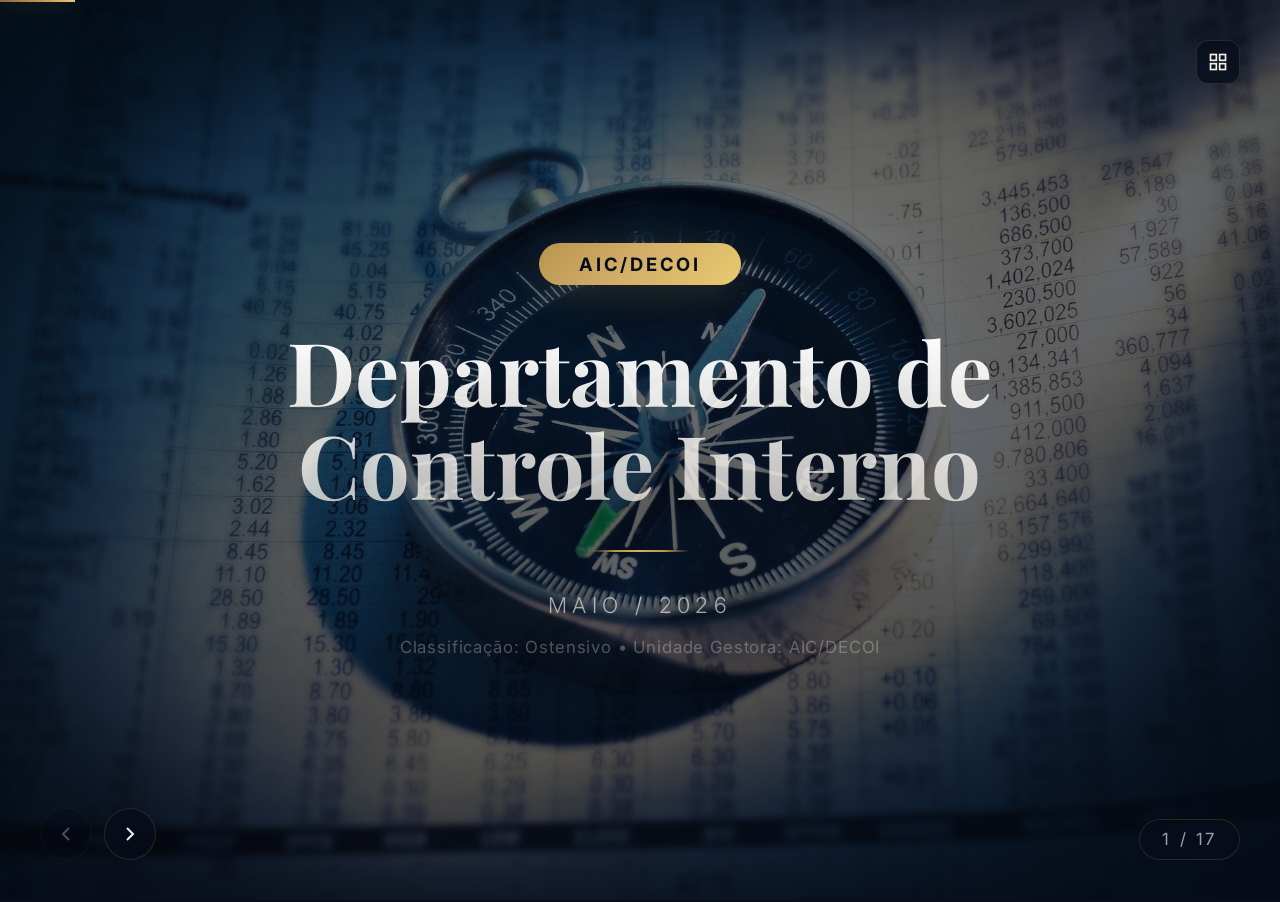
==== index.html @ 9d2b453c "fix: marca Gestao de Riscos como (matriz - em evolucao) no slide Torre de Controle Co-Authored-By: C" ====
<!DOCTYPE html>
<html lang="pt-BR">
<head>
    <meta charset="UTF-8">
    <meta name="viewport" content="width=device-width, initial-scale=1.0">
    <title>DECOI - Departamento de Controle Interno | AIC/DECOI</title>
    <link rel="preconnect" href="https://fonts.googleapis.com">
    <link rel="preconnect" href="https://fonts.gstatic.com" crossorigin>
    <link href="https://fonts.googleapis.com/css2?family=Inter:wght@300;400;500;600;700;800;900&family=Playfair+Display:wght@400;600;700&display=swap" rel="stylesheet">
    <link rel="stylesheet" href="styles.css">
</head>
<body>
    <div id="progress-bar"></div>
    <div id="slide-counter"><span id="current-slide">1</span> / <span id="total-slides">17</span></div>
    
    <nav id="nav-controls">
        <button id="btn-prev" aria-label="Slide anterior">
            <svg width="24" height="24" viewBox="0 0 24 24" fill="none" stroke="currentColor" stroke-width="2"><path d="M15 18l-6-6 6-6"/></svg>
        </button>
        <button id="btn-next" aria-label="Próximo slide">
            <svg width="24" height="24" viewBox="0 0 24 24" fill="none" stroke="currentColor" stroke-width="2"><path d="M9 18l6-6-6-6"/></svg>
        </button>
    </nav>

    <button id="btn-overview" aria-label="Visão geral">
        <svg width="20" height="20" viewBox="0 0 24 24" fill="none" stroke="currentColor" stroke-width="2">
            <rect x="3" y="3" width="7" height="7"/><rect x="14" y="3" width="7" height="7"/>
            <rect x="3" y="14" width="7" height="7"/><rect x="14" y="14" width="7" height="7"/>
        </svg>
    </button>

    <div id="overview-panel" class="hidden">
        <div class="overview-grid"></div>
    </div>

    <main id="presentation">
        <!-- Slide 1: Title -->
        <section class="slide slide--title active" data-slide="1">
            <div class="slide__bg">
                <img src="images/slide1_img0.jpg" alt="" aria-hidden="true" role="presentation" class="slide__bg-img">
                <div class="slide__overlay"></div>
            </div>
            <div class="slide__content">
                <div class="title-card">
                    <div class="title-card__badge">AIC/DECOI</div>
                    <h1 class="title-card__heading">Departamento de<br>Controle Interno</h1>
                    <div class="title-card__divider"></div>
                    <p class="title-card__date">Maio / 2026</p>
                    <p class="title-card__classification">Classificação: Ostensivo &bull; Unidade Gestora: AIC/DECOI</p>
                </div>
            </div>
        </section>

        <!-- Slide 2: Estrutura -->
        <section class="slide slide--structure" data-slide="2">
            <div class="slide__bg">
                <img src="images/slide2_img0.jpg" alt="Background" class="slide__bg-img">
                <div class="slide__overlay slide__overlay--dark"></div>
            </div>
            <div class="slide__content">
                <h2 class="slide__title">Estrutura AIC/DECOI</h2>
                <div class="org-chart">
                    <div class="org-card org-card--main">
                        <div class="org-card__icon">
                            <svg width="32" height="32" viewBox="0 0 24 24" fill="none" stroke="currentColor" stroke-width="1.5"><path d="M3 21h18M5 21V7l7-4 7 4v14M9 21v-6h6v6"/><path d="M9 9h1M14 9h1M9 13h1M14 13h1"/></svg>
                        </div>
                        <h3>AIC/DECOI</h3>
                        <p>Departamento de Controle Interno</p>
                    </div>
                    <div class="org-chart__branches">
                        <div class="org-card" data-delay="200">
                            <div class="org-card__icon">
                                <svg width="28" height="28" viewBox="0 0 24 24" fill="none" stroke="currentColor" stroke-width="1.5"><path d="M3 3v18h18"/><path d="M7 16l4-4 4 4 5-5"/><circle cx="20" cy="7" r="1.5"/></svg>
                            </div>
                            <h4>GECOI</h4>
                            <p>Controle Interno</p>
                        </div>
                        <div class="org-card" data-delay="400">
                            <div class="org-card__icon">
                                <svg width="28" height="28" viewBox="0 0 24 24" fill="none" stroke="currentColor" stroke-width="1.5"><path d="M12 3L2 8l10 5 10-5-10-5z"/><path d="M2 16l10 5 10-5"/><path d="M2 12l10 5 10-5"/></svg>
                            </div>
                            <h4>GECONF</h4>
                            <p>Conformidade</p>
                        </div>
                        <div class="org-card" data-delay="600">
                            <div class="org-card__icon">
                                <svg width="28" height="28" viewBox="0 0 24 24" fill="none" stroke="currentColor" stroke-width="1.5"><circle cx="12" cy="12" r="3"/><path d="M12 2v2M12 20v2M2 12h2M20 12h2M4.93 4.93l1.41 1.41M17.66 17.66l1.41 1.41M4.93 19.07l1.41-1.41M17.66 6.34l1.41-1.41"/></svg>
                            </div>
                            <h4>GDICE</h4>
                            <p>Dados e Inteligência</p>
                        </div>
                        <div class="org-card" data-delay="800">
                            <div class="org-card__icon">
                                <svg width="28" height="28" viewBox="0 0 24 24" fill="none" stroke="currentColor" stroke-width="1.5"><rect x="3" y="11" width="18" height="11" rx="2"/><path d="M7 11V7a5 5 0 0110 0v4"/><circle cx="12" cy="16" r="1"/></svg>
                            </div>
                            <h4>UCON</h4>
                            <p>Controle</p>
                        </div>
                        <div class="org-card" data-delay="1000">
                            <div class="org-card__icon">
                                <svg width="28" height="28" viewBox="0 0 24 24" fill="none" stroke="currentColor" stroke-width="1.5"><path d="M4 4h16v16H4z"/><path d="M4 9h16M4 14h16M9 4v16M14 4v16"/></svg>
                            </div>
                            <h4>GEMOD</h4>
                            <p>Risco de Modelos</p>
                        </div>
                    </div>
                    <div class="org-stats">
                        <div class="stat-item"><span class="stat-number">13</span><span class="stat-label">Colaboradores</span></div>
                        <div class="stat-item"><span class="stat-number">3</span><span class="stat-label">Estagiários</span></div>
                        <div class="stat-item"><span class="stat-number">2</span><span class="stat-label">Jovens Aprendizes</span></div>
                    </div>
                </div>
            </div>
        </section>

        <!-- Slide 3: Políticas -->
        <section class="slide slide--policies" data-slide="3">
            <div class="slide__bg">
                <img src="images/slide3_img0.jpg" alt="Background" class="slide__bg-img">
                <div class="slide__overlay slide__overlay--gradient"></div>
            </div>
            <div class="slide__content">
                <h2 class="slide__title">Políticas e Procedimentos</h2>
                <div class="policies-grid">
                    <div class="policy-card" data-delay="100">
                        <div class="policy-card__acronym">PCON</div>
                        <p>Política de Controle Interno e Conformidade</p>
                        <span class="policy-card__period">2024–2028</span>
                    </div>
                    <div class="policy-card" data-delay="200">
                        <div class="policy-card__acronym">PCCI</div>
                        <p>Política de Controle de Conflitos de Interesses Institucionais</p>
                        <span class="policy-card__period">2025–2029</span>
                    </div>
                    <div class="policy-card" data-delay="300">
                        <div class="policy-card__acronym">PCBI</div>
                        <p>Política de Barreira de Informações</p>
                        <span class="policy-card__period">2024–2028</span>
                    </div>
                    <div class="policy-card" data-delay="400">
                        <div class="policy-card__acronym">PCGRiM</div>
                        <p>Política de Risco de Modelo</p>
                        <span class="policy-card__period">2024–2025</span>
                    </div>
                    <div class="policy-card policy-card--double" data-delay="500">
                        <div class="policy-card__acronym">IS DIR9</div>
                        <p>Procedimentos para Checklist de Conformidade</p>
                        <span class="policy-card__period">2026–2030</span>
                    </div>
                    <div class="policy-card policy-card--double" data-delay="600">
                        <div class="policy-card__acronym">Manual</div>
                        <p>Manual de Procedimento para Avaliação de Riscos de Modelos</p>
                        <span class="policy-card__period">2024–2028</span>
                    </div>
                </div>
            </div>
        </section>

        <!-- Slide 4: GECOI -->
        <section class="slide slide--gecoi" data-slide="4">
            <div class="slide__bg">
                <img src="images/slide4_img0.jpg" alt="Background" class="slide__bg-img">
                <div class="slide__overlay slide__overlay--dark"></div>
            </div>
            <div class="slide__content slide__content--two-col">
                <div class="slide__left">
                    <h2 class="slide__title">Gerência de Controle Interno</h2>
                    <div class="slide__subtitle-badge">GECOI</div>
                </div>
                <div class="slide__right">
                    <div class="info-block" data-delay="200">
                        <p>A GECOI exerce papel central no fortalecimento do <strong>Ambiente de Controle Interno</strong>, por meio de monitoramento e avaliação contínuos.</p>
                    </div>
                    <div class="info-block" data-delay="400">
                        <p>Atuando em <strong>nível institucional</strong>, consolida <strong>indicadores</strong> e evidências para avaliar, de forma integrada, a <strong>efetividade</strong> dos controles internos da organização.</p>
                    </div>
                    <div class="info-block" data-delay="600">
                        <p>A atuação é complementar às atividades de Gestão do Risco Operacional (AIC/DEROP), que mapeia os controles internos nos processos.</p>
                    </div>
                    <div class="info-block" data-delay="800">
                        <p><strong>AIC/DECOI</strong> — Monitoramento de controles transversais e corporativos</p>
                    </div>
                    <div class="info-block" data-delay="1000">
                        <p><strong>AIC/DEROP</strong> — Testes de controles associados à mitigação de riscos relevantes</p>
                    </div>
                </div>
            </div>
        </section>

        <!-- Slide 5: GECOI Frentes -->
        <section class="slide slide--fronts slide--gecoi-fronts" data-slide="5">
            <div class="slide__bg slide__bg--light">
                <div class="slide__overlay slide__overlay--subtle"></div>
            </div>
            <div class="slide__content slide5-layout">
                <h2 class="slide__title slide__title--dark">Frentes Estratégicas — GECOI</h2>
                <div class="slide5-body">
                    <div class="fronts-layout">
                    <div class="front-column">
                        <h3 class="front-column__title">Frentes</h3>
                        <div class="front-item" data-delay="100">
                            <span class="front-item__bullet"></span>
                            <span>Maturidade do SCI</span>
                        </div>
                        <div class="front-item" data-delay="200">
                            <span class="front-item__bullet"></span>
                            <span>Avaliação da Efetividade da PLDFT</span>
                        </div>
                        <div class="front-item" data-delay="300">
                            <span class="front-item__bullet"></span>
                            <span>Monitoramento do SCI (Torre de Controle)</span>
                        </div>
                        <div class="front-item" data-delay="400">
                            <span class="front-item__bullet"></span>
                            <span>Qualidade das Informações / CADOCs (Res Conj BCB 18)</span>
                        </div>
                    </div>
                    <div class="front-column">
                        <h3 class="front-column__title">Plano de Trabalho</h3>
                        <div class="front-detail" data-delay="200">Acompanhamento da evolução da Maturidade do SCI</div>
                        <div class="front-detail" data-delay="300">Relatório de Avaliação e Acompanhamento da efetividade da PLDFT (RAAE)</div>
                        <div class="front-detail" data-delay="400">Implementação da atividade de avaliação contínua da Qualidade da Informação prestada ao BCB</div>
                        <div class="front-detail" data-delay="500">Estruturando o Monitoramento dos CADOCs (Tempestividade e Qualidade)</div>
                        <div class="front-group" data-delay="600">
                            <h4 class="front-group__title">Implementação da Torre de Controle</h4>
                            <div class="front-detail">Design de fluxos de automação de dados com apoio dos Cientistas de dados</div>
                            <div class="front-detail">Fase piloto de monitoramento baseado em dados para identificação de situações atípicas</div>
                            <div class="front-detail">Evolução para criação sistematizada de indicadores de efetividade da PLDFT</div>
                        </div>
                    </div>
                    </div>
                    <aside class="slide5-torre-card" data-delay="100" aria-label="Torre de Controle">
                        <img src="images/slide5-gecoi-screenshot.png" alt="Torre de Controle — Monitoramento do SCI" class="slide5-torre-img">
                        <p class="slide5-torre-caption">Torre de Controle</p>
                    </aside>
                </div>
            </div>
        </section>

        <!-- Slide 6: Torre de Controle Destaque -->
        <section class="slide slide--norma-ai slide--torre" data-slide="6">
            <div class="slide__bg">
                <div class="norma-ai__bg"></div>
                <div class="norma-ai__grid"></div>
                <div class="norma-ai__glow norma-ai__glow--left"></div>
                <div class="norma-ai__glow norma-ai__glow--right"></div>
            </div>
            <div class="norma-ai__hud norma-ai__hud--tl"></div>
            <div class="norma-ai__hud norma-ai__hud--tr"></div>
            <div class="norma-ai__hud norma-ai__hud--bl"></div>
            <div class="norma-ai__hud norma-ai__hud--br"></div>
            <div class="norma-ai__scanline"></div>

            <div class="slide__content slide__content--norma-ai">
                <div class="norma-ai__layout">
                <div class="norma-ai__copy">
                    <div class="norma-ai__badge">Projeto em Destaque</div>
                    <h2 class="norma-ai__title norma-ai__title--plain">Torre de<br><span class="norma-ai__title-sub">Controle</span></h2>
                    <p class="norma-ai__tagline">Monitoramento de indicadores da efetividade de controles internos:</p>
                    <div class="norma-ai__features">
                        <div class="norma-ai__feature">
                            <span class="norma-ai__feature-icon">◆</span>
                            <span>Financeiros</span>
                        </div>
                        <div class="norma-ai__feature">
                            <span class="norma-ai__feature-icon">◆</span>
                            <span>Contábeis</span>
                        </div>
                        <div class="norma-ai__feature">
                            <span class="norma-ai__feature-icon">◆</span>
                            <span>Gestão de Riscos (matriz - em evolução)</span>
                        </div>
                    </div>
                    <div class="norma-ai__status">
                        <span class="norma-ai__status-dot"></span>
                        1ª divulgação no Informe do 3º Trimestre
                    </div>
                </div>

                <div class="norma-ai__video-wrap">
                    <video class="norma-ai__video" src="images/torre%20de%20controle.mp4" playsinline preload="auto" aria-label="Animação Torre de Controle"></video>
                    <div class="norma-ai__video-overlay"></div>
                    <div class="norma-ai__video-frame"></div>
                    <button type="button" class="norma-ai__sound-btn hidden" aria-label="Ativar som">
                        <svg width="20" height="20" viewBox="0 0 24 24" fill="none" stroke="currentColor" stroke-width="2"><polygon points="11 5 6 9 2 9 2 15 6 15 11 19 11 5"/><path d="M15.54 8.46a5 5 0 010 7.07M19.07 4.93a9 9 0 010 12.73"/></svg>
                        Ativar som
                    </button>
                </div>
                </div>
            </div>
        </section>

        <!-- Slide 7: GECONF -->
        <section class="slide slide--geconf" data-slide="7">
            <div class="slide__bg">
                <img src="images/slide6_img0.jpg" alt="Background" class="slide__bg-img">
                <div class="slide__overlay slide__overlay--dark"></div>
            </div>
            <div class="slide__content slide__content--two-col">
                <div class="slide__left">
                    <h2 class="slide__title">Gerência de Conformidade</h2>
                    <div class="slide__subtitle-badge">GECONF</div>
                </div>
                <div class="slide__right">
                    <div class="info-block" data-delay="200">
                        <p>A GECONF atua na promoção do <strong>ambiente regulatório externo</strong>, na <strong>conformidade das operações</strong> submetidas a colegiados e no <strong>monitoramento contínuo</strong> de conformidade das operações celebradas.</p>
                    </div>
                    <div class="info-block" data-delay="400">
                        <p>No âmbito do monitoramento regulatório, realiza a avaliação contínua da conformidade, muitas vezes com o uso de testes e validações automatizadas.</p>
                    </div>
                    <div class="info-block" data-delay="600">
                        <p>No que tange às verificações de conformidade, tanto na fase prévia quanto posterior às deliberações dos colegiados, a atuação abrange análise de enquadramento regulatório.</p>
                    </div>
                </div>
            </div>
        </section>

        <!-- Slide 8: GECONF Frentes -->
        <section class="slide slide--fronts" data-slide="8">
            <div class="slide__bg slide__bg--light">
                <div class="slide__overlay slide__overlay--subtle"></div>
            </div>
            <div class="slide__content">
                <h2 class="slide__title slide__title--dark">Frentes Estratégicas — GECONF</h2>
                <div class="fronts-layout">
                    <div class="front-column">
                        <h3 class="front-column__title">Frentes</h3>
                        <div class="front-item" data-delay="100">
                            <span class="front-item__bullet"></span>
                            <span>Transformação Digital do Checklist de Conformidade</span>
                        </div>
                        <div class="front-item" data-delay="200">
                            <span class="front-item__bullet"></span>
                            <span>Evolução do Monitoramento Contínuo de Conformidade</span>
                        </div>
                        <div class="front-item" data-delay="300">
                            <span class="front-item__bullet"></span>
                            <span>Otimização da análise de normas externas</span>
                        </div>
                        <div class="front-item" data-delay="400">
                            <span class="front-item__bullet"></span>
                            <span>Inteligência regulatória</span>
                        </div>
                    </div>
                    <div class="front-column">
                        <h3 class="front-column__title">Plano de Trabalho</h3>
                        <div class="front-detail" data-delay="200">Estruturação da automação do checklist de conformidade com uso de IA e regras de negócio</div>
                        <div class="front-detail" data-delay="300">Validação automatizada de informações em documentos e sistemas corporativos</div>
                        <div class="front-detail" data-delay="400">Metodologia de Classificação de Gap Regulatório</div>
                        <div class="front-detail" data-delay="500">Redução de esforço operacional com foco em análises mais estratégicas e qualitativas</div>
                        <div class="front-detail" data-delay="700">Revisão estrutural do processo de MCC com foco em maior amplitude e governança</div>
                    </div>
                </div>
            </div>
        </section>

        <!-- Slide 9: GDICE -->
        <section class="slide slide--gdice" data-slide="9">
            <div class="slide__bg">
                <img src="images/slide9_img0.jpg" alt="Background" class="slide__bg-img">
                <div class="slide__overlay slide__overlay--dark"></div>
            </div>
            <div class="slide__content slide__content--two-col">
                <div class="slide__left">
                    <h2 class="slide__title">Gerência de Gestão de Dados e Inteligência</h2>
                    <div class="slide__subtitle-badge">GDICE</div>
                </div>
                <div class="slide__right">
                    <div class="info-block" data-delay="200">
                        <p>A GDICE atua transversalmente no Depto, nas iniciativas de <strong>transformação digital, gestão de dados, inteligência artificial e automação</strong> de processos.</p>
                    </div>
                    <div class="info-block" data-delay="400">
                        <p>A atividade da gerência abrange tanto o desenvolvimento e manutenção de soluções necessárias para a execução de processos internos quanto o suporte técnico às demais gerências.</p>
                    </div>
                    <div class="info-block" data-delay="600">
                        <p>Responsável pela transformação digital dos trabalhos de controle interno, buscando ampliar cobertura de atuação com métodos automatizados e com uso intensivo de IA.</p>
                    </div>
                </div>
            </div>
        </section>

        <!-- Slide 10: GDICE Iniciativas -->
        <section class="slide slide--initiatives" data-slide="10">
            <div class="slide__bg slide__bg--light">
                <div class="slide__overlay slide__overlay--subtle"></div>
            </div>
            <div class="slide__content">
                <h2 class="slide__title slide__title--dark">Novas Iniciativas — GDICE</h2>
                <div class="initiatives-grid">
                    <div class="initiative-card" data-delay="100">
                        <div class="initiative-card__icon">
                            <svg width="32" height="32" viewBox="0 0 24 24" fill="none" stroke="currentColor" stroke-width="1.5"><path d="M9 3H5a2 2 0 00-2 2v4m6-6h10a2 2 0 012 2v4M9 3v18m0 0h10a2 2 0 002-2V9M9 21H5a2 2 0 01-2-2V9m0 0h18"/><path d="M13 7h4M13 11h4"/></svg>
                        </div>
                        <p>Automatização do Checklist de Conformidade</p>
                    </div>
                    <div class="initiative-card" data-delay="200">
                        <div class="initiative-card__icon">
                            <svg width="32" height="32" viewBox="0 0 24 24" fill="none" stroke="currentColor" stroke-width="1.5"><path d="M2 20h20M5 20V8l3-3M10 20V5l3-3M15 20V8l3-3M19 20v-8"/><circle cx="6.5" cy="5" r="0.5" fill="currentColor"/><circle cx="11.5" cy="2" r="0.5" fill="currentColor"/><circle cx="16.5" cy="5" r="0.5" fill="currentColor"/></svg>
                        </div>
                        <p>Modernização da Infraestrutura do Monitoramento Contínuo</p>
                    </div>
                    <div class="initiative-card" data-delay="300">
                        <div class="initiative-card__icon">
                            <svg width="32" height="32" viewBox="0 0 24 24" fill="none" stroke="currentColor" stroke-width="1.5"><path d="M12 2v4M12 18v4M4.93 4.93l2.83 2.83M16.24 16.24l2.83 2.83M2 12h4M18 12h4M4.93 19.07l2.83-2.83M16.24 7.76l2.83-2.83"/><circle cx="12" cy="12" r="4"/></svg>
                        </div>
                        <p>Rotinas de Dados da Torre de Controle</p>
                    </div>
                    <div class="initiative-card" data-delay="400">
                        <div class="initiative-card__icon">
                            <svg width="32" height="32" viewBox="0 0 24 24" fill="none" stroke="currentColor" stroke-width="1.5"><path d="M12 2a7 7 0 017 7c0 2.5-1.5 4.5-3 6l-1 4H9l-1-4c-1.5-1.5-3-3.5-3-6a7 7 0 017-7z"/><path d="M9 19h6M10 22h4"/></svg>
                        </div>
                        <p>Treinamento de Modelos Estatísticos para Detecção de Situações Atípicas</p>
                    </div>
                    <div class="initiative-card" data-delay="500">
                        <div class="initiative-card__icon">
                            <svg width="32" height="32" viewBox="0 0 24 24" fill="none" stroke="currentColor" stroke-width="1.5"><circle cx="11" cy="11" r="8"/><path d="M21 21l-4.35-4.35"/><path d="M11 8v6M8 11h6"/></svg>
                        </div>
                        <p>Verificação Independente de Preços</p>
                    </div>
                    <div class="initiative-card" data-delay="600">
                        <div class="initiative-card__icon">
                            <svg width="32" height="32" viewBox="0 0 24 24" fill="none" stroke="currentColor" stroke-width="1.5"><path d="M18 8A6 6 0 006 8c0 7-3 9-3 9h18s-3-2-3-9"/><path d="M13.73 21a2 2 0 01-3.46 0"/><path d="M12 2v1"/></svg>
                        </div>
                        <p>Envio de alertas do HubAIC para as demais áreas</p>
                    </div>
                    <div class="initiative-card" data-delay="700">
                        <div class="initiative-card__icon">
                            <svg width="32" height="32" viewBox="0 0 24 24" fill="none" stroke="currentColor" stroke-width="1.5"><path d="M9 5H7a2 2 0 00-2 2v12a2 2 0 002 2h10a2 2 0 002-2V7a2 2 0 00-2-2h-2"/><rect x="9" y="3" width="6" height="4" rx="1"/><path d="M9 12h6M9 16h4"/></svg>
                        </div>
                        <p>Inventário de Modelos</p>
                    </div>
                    <div class="initiative-card" data-delay="800">
                        <div class="initiative-card__icon">
                            <svg width="32" height="32" viewBox="0 0 24 24" fill="none" stroke="currentColor" stroke-width="1.5"><path d="M13 2L3 14h9l-1 8 10-12h-9l1-8z"/></svg>
                        </div>
                        <p>Identificação Contínua de Novas Oportunidades de Automação</p>
                    </div>
                </div>
            </div>
        </section>

        <!-- Slide 11: UCON -->
        <section class="slide slide--ucon" data-slide="11">
            <div class="slide__bg">
                <img src="images/slide11_img0.jpg" alt="Background" class="slide__bg-img">
                <div class="slide__overlay slide__overlay--dark"></div>
            </div>
            <div class="slide__content slide__content--two-col">
                <div class="slide__left">
                    <h2 class="slide__title">Unidade de Controle</h2>
                    <div class="slide__subtitle-badge">UCON</div>
                </div>
                <div class="slide__right">
                    <div class="info-block" data-delay="200">
                        <p>A UCON é responsável pela gestão das <strong>barreiras de informação (chinese wall)</strong> e análise dos <strong>conflitos de interesses</strong> institucionais.</p>
                    </div>
                    <div class="info-block" data-delay="400">
                        <p>No âmbito da gestão das barreiras, a UCON gerencia a Lista de Negociação Restrita, bloqueando valores mobiliários para assegurar o cumprimento da Lei e das políticas internas.</p>
                    </div>
                    <div class="info-block" data-delay="600">
                        <p>Monitoramento das matérias em colegiados internos (CCOp, CDEP, COINV e Diretoria Executiva), garantindo a segregação de funções e a proteção aos tomadores de decisão.</p>
                    </div>
                    <div class="info-block" data-delay="800">
                        <p>A análise dos potenciais e efetivos conflitos de interesses institucionais ocorre de forma pontual nas diversas fases das operações.</p>
                    </div>
                </div>
            </div>
        </section>

        <!-- Slide 12: UCON Frentes -->
        <section class="slide slide--fronts" data-slide="12">
            <div class="slide__bg slide__bg--light">
                <div class="slide__overlay slide__overlay--subtle"></div>
            </div>
            <div class="slide__content">
                <h2 class="slide__title slide__title--dark">Frentes Estratégicas — UCON</h2>
                <div class="fronts-layout">
                    <div class="front-column">
                        <h3 class="front-column__title">Frentes</h3>
                        <div class="front-item" data-delay="100">
                            <span class="front-item__bullet"></span>
                            <span>Gerenciamento das Barreiras de Informação</span>
                        </div>
                        <div class="front-item" data-delay="200">
                            <span class="front-item__bullet"></span>
                            <span>Avaliação de conflitos de interesses institucionais</span>
                        </div>
                        <div class="front-item" data-delay="300">
                            <span class="front-item__bullet"></span>
                            <span>Monitoramento de pautas dos colegiados internos</span>
                        </div>
                        <div class="front-item" data-delay="400">
                            <span class="front-item__bullet"></span>
                            <span>Monitoramento da circulação de informações</span>
                        </div>
                    </div>
                    <div class="front-column">
                        <h3 class="front-column__title">Plano de Trabalho</h3>
                        <div class="front-detail" data-delay="200">Criação de metodologia para avaliação da materialidade das informações (MNPI)</div>
                        <div class="front-detail" data-delay="300">Regulamentação da Lista de Observação</div>
                        <div class="front-detail" data-delay="400">Aprimorar o uso de ferramentas para monitoramento da circulação de informações</div>
                        <div class="front-detail" data-delay="500">Subsidiar a Área de Mercado de Capitais na criação de orientações internas sobre barreiras</div>
                        <div class="front-detail" data-delay="600">Orientações internas para monitoramento de pautas de colegiados</div>
                    </div>
                </div>
            </div>
        </section>

        <!-- Slide 13: GEMOD -->
        <section class="slide slide--gemod" data-slide="13">
            <div class="slide__bg">
                <img src="images/slide13_img0.jpg" alt="Background" class="slide__bg-img">
                <div class="slide__overlay slide__overlay--dark"></div>
            </div>
            <div class="slide__content slide__content--two-col">
                <div class="slide__left">
                    <h2 class="slide__title">Gestão de Risco de Modelo</h2>
                    <div class="slide__subtitle-badge">GEMOD</div>
                </div>
                <div class="slide__right">
                    <div class="info-block" data-delay="200">
                        <p>A GEMOD é responsável pela <strong>gestão de risco de modelo e validação independente</strong> no âmbito do Sistema BNDES.</p>
                    </div>
                    <div class="info-block" data-delay="400">
                        <p><strong>Apoio:</strong> Suporte aos gestores de modelo ao longo de todo o ciclo de vida, desde o desenvolvimento até a descontinuação.</p>
                    </div>
                    <div class="info-block" data-delay="600">
                        <p><strong>Monitoramento:</strong> Conformidade geral dos modelos, incluindo documentação, planos de ação e atualização.</p>
                    </div>
                    <div class="info-block" data-delay="800">
                        <p><strong>Opiniões independentes:</strong> Destaque para o processo ICAAP e apreçamento de ativos financeiros a valor justo.</p>
                    </div>
                </div>
            </div>
        </section>

        <!-- Slide 14: GEMOD Formas de Atuação -->
        <section class="slide slide--fronts-alt" data-slide="14">
            <div class="slide__bg">
                <div class="slide__bg--gradient-mesh slide__bg--gradient-mesh-alt"></div>
            </div>
            <div class="slide__content">
                <h2 class="slide__title">Formas de Atuação — GEMOD</h2>
                <div class="action-grid">
                    <div class="action-card action-card--highlight" data-delay="100">
                        <h3>ICAAP 2026–2028</h3>
                        <p>Processo interno de avaliação de adequação de capital</p>
                    </div>
                    <div class="action-card" data-delay="200">
                        <h3>Norma.AI</h3>
                        <p>1º Assistente de Chat com IA para consulta a normas internas</p>
                    </div>
                    <div class="action-card" data-delay="300">
                        <h3>Validação Independente</h3>
                        <p>Revisão dos procedimentos para validação independente de modelos</p>
                    </div>
                    <div class="action-card" data-delay="400">
                        <h3>Ciclo de Identificação</h3>
                        <p>Ciclo de Identificação de Risco de Modelo</p>
                    </div>
                    <div class="action-card" data-delay="500">
                        <h3>Verificação de Apreçamento</h3>
                        <p>Verificação Independente de Apreçamento de ativos</p>
                    </div>
                    <div class="action-card" data-delay="600">
                        <h3>Política Corporativa</h3>
                        <p>Revisão da Política Corporativa de Gestão de Risco de Modelos</p>
                    </div>
                </div>
            </div>
        </section>

        <!-- Slide 15: Norma.AI Destaque -->
        <section class="slide slide--norma-ai" data-slide="15">
            <div class="slide__bg">
                <div class="norma-ai__bg"></div>
                <div class="norma-ai__grid"></div>
                <div class="norma-ai__glow norma-ai__glow--left"></div>
                <div class="norma-ai__glow norma-ai__glow--right"></div>
            </div>
            <div class="norma-ai__hud norma-ai__hud--tl"></div>
            <div class="norma-ai__hud norma-ai__hud--tr"></div>
            <div class="norma-ai__hud norma-ai__hud--bl"></div>
            <div class="norma-ai__hud norma-ai__hud--br"></div>
            <div class="norma-ai__scanline"></div>

            <div class="slide__content slide__content--norma-ai">
                <div class="norma-ai__layout">
                <div class="norma-ai__copy">
                    <div class="norma-ai__badge">Projeto em Destaque</div>
                    <h2 class="norma-ai__title">Norma<span class="norma-ai__dot">.</span>AI</h2>
                    <p class="norma-ai__tagline">1º Assistente de Chat com IA para consulta a normas internas</p>
                    <div class="norma-ai__features">
                        <div class="norma-ai__feature">
                            <span class="norma-ai__feature-icon">◆</span>
                            <span>Consulta inteligente a normas e procedimentos corporativos</span>
                        </div>
                        <div class="norma-ai__feature">
                            <span class="norma-ai__feature-icon">◆</span>
                            <span>Respostas contextualizadas com modelos de linguagem avançados</span>
                        </div>
                        <div class="norma-ai__feature">
                            <span class="norma-ai__feature-icon">◆</span>
                            <span>Iniciativa GEMOD · Transformação digital do controle interno</span>
                        </div>
                    </div>
                    <div class="norma-ai__status">
                        <span class="norma-ai__status-dot"></span>
                        Sistema ativo · IA generativa
                    </div>
                </div>

                <div class="norma-ai__video-wrap">
                    <video class="norma-ai__video" src="norma_ai.mp4" playsinline preload="auto" aria-label="Animação Norma.AI"></video>
                    <div class="norma-ai__video-overlay"></div>
                    <div class="norma-ai__video-frame"></div>
                    <button type="button" class="norma-ai__sound-btn hidden" aria-label="Ativar som">
                        <svg width="20" height="20" viewBox="0 0 24 24" fill="none" stroke="currentColor" stroke-width="2"><polygon points="11 5 6 9 2 9 2 15 6 15 11 19 11 5"/><path d="M15.54 8.46a5 5 0 010 7.07M19.07 4.93a9 9 0 010 12.73"/></svg>
                        Ativar som
                    </button>
                </div>
                </div>
            </div>
        </section>

        <!-- Slide 16: CNPJ Alfanumérico Destaque -->
        <section class="slide slide--norma-ai slide--cnpj" data-slide="16">
            <div class="slide__bg">
                <div class="norma-ai__bg"></div>
                <div class="norma-ai__grid"></div>
                <div class="norma-ai__glow norma-ai__glow--left"></div>
                <div class="norma-ai__glow norma-ai__glow--right"></div>
            </div>
            <div class="norma-ai__hud norma-ai__hud--tl"></div>
            <div class="norma-ai__hud norma-ai__hud--tr"></div>
            <div class="norma-ai__hud norma-ai__hud--bl"></div>
            <div class="norma-ai__hud norma-ai__hud--br"></div>
            <div class="norma-ai__scanline"></div>

            <div class="slide__content slide__content--norma-ai">
                <div class="norma-ai__layout">
                <div class="norma-ai__copy">
                    <div class="norma-ai__badge">Projeto em Destaque</div>
                    <h2 class="norma-ai__title norma-ai__title--plain">CNPJ<br><span class="norma-ai__title-sub">Alfanumérico</span></h2>
                    <p class="norma-ai__tagline">Coordenação da implementação nas alterações sistêmicas necessárias para a migração ao novo formato de CNPJ</p>
                    <div class="norma-ai__features">
                        <div class="norma-ai__feature">
                            <span class="norma-ai__feature-icon">◆</span>
                            <span>117 sistemas afetados (55%) associados a 11 projetos individuais coordenados</span>
                        </div>
                        <div class="norma-ai__feature">
                            <span class="norma-ai__feature-icon">◆</span>
                            <span>Cronograma meticulosamente acompanhado</span>
                        </div>
                        <div class="norma-ai__feature">
                            <span class="norma-ai__feature-icon">◆</span>
                            <span>Implementação prevista no timing regulatório exigido, sem surpresas</span>
                        </div>
                        <div class="norma-ai__feature">
                            <span class="norma-ai__feature-icon">◆</span>
                            <span>Atuação conjunta DECOI + Departamentos da ATI</span>
                        </div>
                    </div>
                    <div class="norma-ai__status">
                        <span class="norma-ai__status-dot"></span>
                        Migração regulatória · DECOI + ATI
                    </div>
                </div>

                <div class="norma-ai__video-wrap">
                    <video class="norma-ai__video" src="alfanumerico.mp4" playsinline muted preload="auto" aria-label="Animação CNPJ Alfanumérico"></video>
                    <div class="norma-ai__video-overlay"></div>
                    <div class="norma-ai__video-frame"></div>
                </div>
                </div>
            </div>
        </section>

        <!-- Slide 17: Encerramento -->
        <section class="slide slide--closing" data-slide="17">
            <div class="slide__bg">
                <img src="images/slide1_img0.jpg" alt="Background" class="slide__bg-img">
                <div class="slide__overlay slide__overlay--dark"></div>
            </div>
            <div class="slide__content">
                <div class="closing-card">
                    <h2 class="closing-card__heading">Obrigado</h2>
                    <div class="closing-card__divider"></div>
                    <p class="closing-card__dept">Departamento de Controle Interno</p>
                    <p class="closing-card__unit">AIC/DECOI</p>
                    <p class="closing-card__date">Maio / 2026</p>
                </div>
            </div>
        </section>
    </main>

    <script src="presentation.js"></script>
</body>
</html>
---- styles.css ----
:root {
    --color-primary: #070d1a;
    --color-secondary: #0f1d38;
    --color-tertiary: #162647;
    --color-accent: #b8944f;
    --color-accent-light: #d4b06a;
    --color-accent-bright: #e8c96e;
    --color-accent-dark: #8a6d3b;
    --color-text: #f4f0e8;
    --color-text-muted: rgba(244, 240, 232, 0.65);
    --color-text-dark: #0f1d38;
    --color-surface: rgba(255, 255, 255, 0.03);
    --color-surface-light: #faf9f6;
    --color-glass: rgba(15, 29, 56, 0.55);
    --color-glass-strong: rgba(7, 13, 26, 0.75);
    --color-glass-border: rgba(184, 148, 79, 0.2);
    --color-glass-border-hover: rgba(212, 176, 106, 0.5);
    --font-primary: 'Inter', -apple-system, BlinkMacSystemFont, sans-serif;
    --font-display: 'Playfair Display', Georgia, serif;
    --transition-smooth: cubic-bezier(0.4, 0, 0.2, 1);
    --transition-bounce: cubic-bezier(0.34, 1.56, 0.64, 1);
    --transition-premium: cubic-bezier(0.22, 1, 0.36, 1);
    --shadow-luxury: 0 20px 60px rgba(0, 0, 0, 0.4), 0 0 40px rgba(184, 148, 79, 0.05);
    --shadow-card: 0 8px 32px rgba(0, 0, 0, 0.3), 0 0 0 1px rgba(184, 148, 79, 0.08);
    --shadow-gold: 0 8px 40px rgba(184, 148, 79, 0.2), 0 0 80px rgba(184, 148, 79, 0.05);
}

*, *::before, *::after {
    margin: 0;
    padding: 0;
    box-sizing: border-box;
}

html, body {
    width: 100%;
    height: 100%;
    overflow: hidden;
    font-family: var(--font-primary);
    background: var(--color-primary);
    color: var(--color-text);
    -webkit-font-smoothing: antialiased;
    -moz-osx-font-smoothing: grayscale;
}

/* Progress Bar */
#progress-bar {
    position: fixed;
    top: 0;
    left: 0;
    height: 2px;
    background: linear-gradient(90deg, var(--color-accent-dark), var(--color-accent), var(--color-accent-bright));
    z-index: 1000;
    transition: width 0.8s var(--transition-premium);
    box-shadow: 0 0 20px rgba(184, 148, 79, 0.6), 0 0 40px rgba(184, 148, 79, 0.2);
}

/* Slide Counter */
#slide-counter {
    position: fixed;
    bottom: 2.5rem;
    right: 2.5rem;
    font-size: 1.05rem;
    font-weight: 400;
    color: var(--color-text-muted);
    z-index: 100;
    letter-spacing: 0.15em;
    text-transform: uppercase;
    backdrop-filter: blur(16px);
    background: var(--color-glass-strong);
    padding: 0.6rem 1.4rem;
    border-radius: 2rem;
    border: 1px solid var(--color-glass-border);
}

/* Navigation Controls */
#nav-controls {
    position: fixed;
    bottom: 2.5rem;
    left: 2.5rem;
    display: flex;
    gap: 0.75rem;
    z-index: 100;
}

#nav-controls button {
    width: 52px;
    height: 52px;
    border-radius: 50%;
    border: 1px solid var(--color-glass-border);
    background: var(--color-glass-strong);
    backdrop-filter: blur(16px);
    color: var(--color-text);
    cursor: pointer;
    display: flex;
    align-items: center;
    justify-content: center;
    transition: all 0.4s var(--transition-premium);
}

#nav-controls button:hover {
    background: linear-gradient(135deg, var(--color-accent), var(--color-accent-light));
    border-color: var(--color-accent);
    color: var(--color-primary);
    transform: scale(1.08);
    box-shadow: var(--shadow-gold);
}

#nav-controls button:active {
    transform: scale(0.95);
}

/* Overview Button */
#btn-overview {
    position: fixed;
    top: 2.5rem;
    right: 2.5rem;
    width: 44px;
    height: 44px;
    border-radius: 12px;
    border: 1px solid var(--color-glass-border);
    background: var(--color-glass-strong);
    backdrop-filter: blur(16px);
    color: var(--color-text);
    cursor: pointer;
    display: flex;
    align-items: center;
    justify-content: center;
    z-index: 200;
    transition: all 0.4s var(--transition-premium);
}

#btn-overview:hover {
    background: linear-gradient(135deg, var(--color-accent), var(--color-accent-light));
    border-color: var(--color-accent);
    color: var(--color-primary);
    box-shadow: var(--shadow-gold);
}

/* Overview Panel */
#overview-panel {
    position: fixed;
    inset: 0;
    background: rgba(7, 13, 26, 0.96);
    backdrop-filter: blur(30px);
    z-index: 150;
    display: flex;
    align-items: center;
    justify-content: center;
    padding: 4rem;
    transition: opacity 0.5s var(--transition-premium), visibility 0.5s;
    opacity: 1;
}

#overview-panel.hidden {
    opacity: 0;
    visibility: hidden;
    pointer-events: none;
}

.overview-grid {
    display: grid;
    grid-template-columns: repeat(auto-fill, minmax(220px, 1fr));
    gap: 1.2rem;
    max-width: 1300px;
    width: 100%;
    max-height: 80vh;
    overflow-y: auto;
    padding-right: 1rem;
}

.overview-thumb {
    aspect-ratio: 16/9;
    border-radius: 12px;
    border: 1px solid var(--color-glass-border);
    background: var(--color-glass);
    display: flex;
    align-items: center;
    justify-content: center;
    cursor: pointer;
    transition: all 0.4s var(--transition-premium);
    padding: 1.2rem;
    text-align: center;
    font-size: 1rem;
    line-height: 1.4;
    letter-spacing: 0.02em;
    color: var(--color-text-muted);
}

.overview-thumb:hover {
    border-color: var(--color-accent);
    transform: translateY(-4px) scale(1.02);
    box-shadow: var(--shadow-gold);
    color: var(--color-text);
}

.overview-thumb.active {
    border-color: var(--color-accent);
    background: linear-gradient(135deg, rgba(184, 148, 79, 0.1), rgba(184, 148, 79, 0.03));
    box-shadow: 0 0 0 3px rgba(184, 148, 79, 0.15);
}

/* Presentation */
#presentation {
    width: 100%;
    height: 100%;
    position: relative;
}

/* Slides */
.slide {
    position: absolute;
    inset: 0;
    display: flex;
    align-items: center;
    justify-content: center;
    opacity: 0;
    visibility: hidden;
    transform: translateX(80px) scale(0.96);
    transition: opacity 1s var(--transition-premium),
                transform 1s var(--transition-premium),
                visibility 1s;
    will-change: transform, opacity;
}

.slide.active {
    opacity: 1;
    visibility: visible;
    transform: translateX(0) scale(1);
}

.slide.exit-left {
    opacity: 0;
    transform: translateX(-80px) scale(0.96);
}

.slide.exit-right {
    opacity: 0;
    transform: translateX(80px) scale(0.96);
}

/* Slide Backgrounds */
.slide__bg {
    position: absolute;
    inset: 0;
    overflow: hidden;
}

.slide__bg-img {
    width: 100%;
    height: 100%;
    object-fit: cover;
    transform: scale(1.08);
    transition: transform 12s linear;
    filter: brightness(0.85) saturate(1.1);
}

.slide.active .slide__bg-img {
    transform: scale(1);
}

.slide__bg--light {
    background: linear-gradient(160deg, #faf9f6 0%, #f0ede6 40%, #e8e4da 100%);
}

.slide__bg--gradient-mesh {
    position: absolute;
    inset: 0;
    background: 
        radial-gradient(ellipse at 15% 50%, rgba(22, 38, 71, 0.95) 0%, transparent 50%),
        radial-gradient(ellipse at 85% 15%, rgba(184, 148, 79, 0.08) 0%, transparent 35%),
        radial-gradient(ellipse at 50% 85%, rgba(7, 13, 26, 0.9) 0%, transparent 50%),
        linear-gradient(150deg, var(--color-primary) 0%, var(--color-secondary) 50%, var(--color-tertiary) 100%);
}

.slide__bg--gradient-mesh-alt {
    background: 
        radial-gradient(ellipse at 85% 50%, rgba(184, 148, 79, 0.06) 0%, transparent 35%),
        radial-gradient(ellipse at 15% 80%, rgba(22, 38, 71, 0.95) 0%, transparent 50%),
        radial-gradient(ellipse at 50% 15%, rgba(7, 13, 26, 0.85) 0%, transparent 50%),
        linear-gradient(200deg, var(--color-primary) 0%, var(--color-secondary) 50%, var(--color-tertiary) 100%);
}

.slide__overlay {
    position: absolute;
    inset: 0;
    background: linear-gradient(160deg, rgba(7, 13, 26, 0.4) 0%, rgba(7, 13, 26, 0.7) 100%);
}

.slide__overlay--dark {
    background: linear-gradient(160deg, rgba(7, 13, 26, 0.75) 0%, rgba(7, 13, 26, 0.9) 100%);
}

.slide__overlay--gradient {
    background: linear-gradient(160deg, rgba(7, 13, 26, 0.8) 0%, rgba(15, 29, 56, 0.88) 100%);
}

.slide__overlay--subtle {
    background: 
        radial-gradient(ellipse at 30% 70%, rgba(184, 148, 79, 0.02) 0%, transparent 50%),
        radial-gradient(ellipse at 70% 30%, rgba(184, 148, 79, 0.015) 0%, transparent 40%);
}

/* Slide Content */
.slide__content {
    position: relative;
    z-index: 2;
    max-width: 1200px;
    width: 88%;
    padding: 2rem;
}

.slide__content--two-col {
    display: grid;
    grid-template-columns: 0.8fr 1.5fr;
    gap: 5rem;
    align-items: start;
}

.slide__title {
    font-family: var(--font-display);
    font-size: clamp(2.2rem, 4vw, 3.2rem);
    font-weight: 600;
    margin-bottom: 1.8rem;
    line-height: 1.15;
    letter-spacing: -0.02em;
}

.slide__title--dark {
    color: var(--color-text-dark);
}

.slide__subtitle-badge {
    display: inline-block;
    background: linear-gradient(135deg, var(--color-accent), var(--color-accent-light));
    color: var(--color-primary);
    padding: 0.5rem 1.8rem;
    border-radius: 2rem;
    font-weight: 700;
    font-size: 1.2rem;
    letter-spacing: 0.08em;
    box-shadow: var(--shadow-gold);
}

/* Title Card (Slide 1) */
.title-card {
    text-align: center;
    padding: 5rem 3rem;
}

.title-card__badge {
    display: inline-block;
    background: linear-gradient(135deg, var(--color-accent), var(--color-accent-light), var(--color-accent-bright));
    color: var(--color-primary);
    padding: 0.65rem 2.5rem;
    border-radius: 2rem;
    font-weight: 700;
    font-size: 1.15rem;
    letter-spacing: 0.15em;
    margin-bottom: 2.5rem;
    box-shadow: var(--shadow-gold);
    animation: fadeInUp 1s var(--transition-premium) 0.2s both;
}

.title-card__heading {
    font-family: var(--font-display);
    font-size: clamp(3.2rem, 7vw, 5.5rem);
    font-weight: 700;
    line-height: 1.05;
    margin-bottom: 2.5rem;
    animation: fadeInUp 1s var(--transition-premium) 0.5s both;
    background: linear-gradient(180deg, #ffffff 0%, rgba(244, 240, 232, 0.75) 100%);
    -webkit-background-clip: text;
    -webkit-text-fill-color: transparent;
    background-clip: text;
}

.title-card__divider {
    width: 100px;
    height: 2px;
    background: linear-gradient(90deg, transparent, var(--color-accent), var(--color-accent-light), var(--color-accent), transparent);
    margin: 0 auto 2.5rem;
    border-radius: 2px;
    animation: fadeInUp 1s var(--transition-premium) 0.7s both;
}

.title-card__date {
    font-size: 1.35rem;
    font-weight: 300;
    letter-spacing: 0.25em;
    text-transform: uppercase;
    color: var(--color-text-muted);
    margin-bottom: 1.2rem;
    animation: fadeInUp 1s var(--transition-premium) 0.9s both;
}

.title-card__classification {
    font-size: 1.05rem;
    color: rgba(244, 240, 232, 0.3);
    letter-spacing: 0.05em;
    animation: fadeInUp 1s var(--transition-premium) 1.1s both;
}

/* Org Chart (Slide 2) */
.org-chart {
    display: flex;
    flex-direction: column;
    align-items: center;
    gap: 2.5rem;
}

.org-card {
    background: var(--color-glass);
    backdrop-filter: blur(16px);
    border: 1px solid var(--color-glass-border);
    border-radius: 16px;
    padding: 1.5rem 2rem;
    text-align: center;
    transition: all 0.4s var(--transition-premium);
    box-shadow: var(--shadow-card);
}

.org-card:hover {
    transform: translateY(-6px);
    border-color: var(--color-glass-border-hover);
    box-shadow: var(--shadow-gold);
}

.org-card--main {
    background: linear-gradient(135deg, var(--color-accent-dark), var(--color-accent), var(--color-accent-light));
    color: var(--color-primary);
    border: none;
    padding: 2rem 3.5rem;
    box-shadow: var(--shadow-gold);
}

.org-card--main h3 {
    font-family: var(--font-display);
    font-size: 1.55rem;
    font-weight: 700;
    letter-spacing: 0.02em;
}

.org-card__icon {
    margin-bottom: 0.6rem;
    display: flex;
    align-items: center;
    justify-content: center;
    color: var(--color-accent-light);
}

.org-card--main .org-card__icon {
    color: var(--color-primary);
}

.org-card h4 {
    font-family: var(--font-display);
    font-size: 1.25rem;
    font-weight: 700;
    margin-bottom: 0.3rem;
    letter-spacing: 0.02em;
}

.org-card p {
    font-size: 1.02rem;
    color: var(--color-text-muted);
    letter-spacing: 0.02em;
}

.org-card--main p {
    color: rgba(7, 13, 26, 0.6);
}

.org-chart__branches {
    display: flex;
    gap: 1rem;
    flex-wrap: wrap;
    justify-content: center;
}

.org-chart__branches .org-card {
    width: 180px;
    height: 180px;
    display: flex;
    flex-direction: column;
    align-items: center;
    justify-content: center;
}

.org-stats {
    display: flex;
    gap: 4rem;
    margin-top: 1.5rem;
    padding-top: 1.5rem;
    border-top: 1px solid var(--color-glass-border);
}

.stat-item {
    text-align: center;
}

.stat-number {
    display: block;
    font-family: var(--font-display);
    font-size: 2.8rem;
    font-weight: 700;
    color: var(--color-accent-light);
    line-height: 1;
    margin-bottom: 0.3rem;
}

.stat-label {
    font-size: 0.95rem;
    color: var(--color-text-muted);
    text-transform: uppercase;
    letter-spacing: 0.12em;
}

/* Policies (Slide 3) */
.slide--policies .policies-grid {
    display: grid;
    grid-template-columns: repeat(4, 1fr);
    gap: 1.2rem;
}

.policy-card--double {
    grid-column: span 2;
}

.policy-card {
    background: var(--color-glass);
    backdrop-filter: blur(16px);
    border: 1px solid var(--color-glass-border);
    border-radius: 16px;
    padding: 1.8rem;
    transition: all 0.4s var(--transition-premium);
    box-shadow: var(--shadow-card);
    position: relative;
    overflow: hidden;
}

.policy-card::before {
    content: '';
    position: absolute;
    top: 0;
    left: 0;
    right: 0;
    height: 2px;
    background: linear-gradient(90deg, var(--color-accent), var(--color-accent-light));
    opacity: 0;
    transition: opacity 0.4s;
}

.policy-card:hover {
    transform: translateY(-6px);
    border-color: var(--color-glass-border-hover);
    box-shadow: var(--shadow-gold);
}

.policy-card:hover::before {
    opacity: 1;
}

.policy-card--wide {
    grid-column: span 2;
}

.policy-card__acronym {
    display: inline-block;
    background: linear-gradient(135deg, var(--color-accent), var(--color-accent-light));
    color: var(--color-primary);
    padding: 0.3rem 1.1rem;
    border-radius: 1rem;
    font-weight: 700;
    font-size: 1rem;
    letter-spacing: 0.08em;
    margin-bottom: 1rem;
}

.policy-card p {
    font-size: 1.12rem;
    line-height: 1.6;
    color: var(--color-text-muted);
}

.policy-card__period {
    display: inline-block;
    margin-top: 1rem;
    font-size: 0.96rem;
    color: var(--color-accent-light);
    font-weight: 500;
    letter-spacing: 0.1em;
    text-transform: uppercase;
}

/* Info Blocks */
.info-block {
    background: var(--color-glass);
    backdrop-filter: blur(16px);
    border: 1px solid var(--color-glass-border);
    border-radius: 14px;
    padding: 1.4rem 1.8rem;
    margin-bottom: 1rem;
    border-left: 2px solid var(--color-accent);
    transition: all 0.4s var(--transition-premium);
    box-shadow: var(--shadow-card);
}

.info-block:hover {
    transform: translateX(6px);
    border-left-color: var(--color-accent-bright);
    box-shadow: var(--shadow-gold);
}

.info-block p {
    font-size: 1.15rem;
    line-height: 1.8;
    color: var(--color-text-muted);
}

.info-block strong {
    color: var(--color-accent-light);
    font-weight: 600;
}

.footnote {
    font-size: 1.02rem;
    color: rgba(244, 240, 232, 0.35);
    font-style: italic;
    margin-top: 1.5rem;
    letter-spacing: 0.02em;
}

/* Fronts Layout */
.fronts-layout {
    display: grid;
    grid-template-columns: 1fr 1.6fr;
    gap: 4rem;
}

.front-column__title {
    font-size: 0.96rem;
    text-transform: uppercase;
    letter-spacing: 0.18em;
    color: var(--color-accent);
    margin-bottom: 1.5rem;
    font-weight: 600;
    position: relative;
    padding-bottom: 0.8rem;
}

.front-column__title::after {
    content: '';
    position: absolute;
    bottom: 0;
    left: 0;
    width: 30px;
    height: 1.5px;
    background: var(--color-accent);
}

.slide--fronts .front-column__title {
    color: var(--color-accent-dark);
}

.slide--fronts .front-column__title::after {
    background: var(--color-accent-dark);
}

.front-item {
    display: flex;
    align-items: center;
    gap: 1rem;
    padding: 0.9rem 1.2rem;
    margin-bottom: 0.4rem;
    border-radius: 10px;
    transition: all 0.3s var(--transition-premium);
    font-size: 1.12rem;
    font-weight: 400;
}

.slide--fronts .front-item {
    color: var(--color-text-dark);
}

.front-item:hover {
    background: rgba(184, 148, 79, 0.06);
    transform: translateX(4px);
}

.front-item__bullet {
    width: 7px;
    height: 7px;
    border-radius: 50%;
    background: linear-gradient(135deg, var(--color-accent), var(--color-accent-light));
    flex-shrink: 0;
    box-shadow: 0 0 8px rgba(184, 148, 79, 0.3);
}

.front-detail {
    padding: 0.8rem 1.2rem;
    margin-bottom: 0.5rem;
    border-radius: 10px;
    font-size: 1.08rem;
    line-height: 1.6;
    border-left: 2px solid var(--color-accent);
    transition: all 0.3s var(--transition-premium);
}

.slide--fronts .front-detail {
    color: var(--color-text-dark);
    background: rgba(15, 29, 56, 0.03);
}

.front-detail:hover {
    transform: translateX(6px);
    background: rgba(184, 148, 79, 0.06);
    border-left-color: var(--color-accent-bright);
}

/* Slide 5 — Torre de Controle */
.slide5-layout {
    max-width: 1280px;
    margin: 0 auto;
    width: min(92%, 1280px);
    padding: 1.75rem 2.5rem;
}

.slide5-layout .slide__title--dark {
    text-align: center;
    margin-bottom: 2rem;
}

.slide5-body {
    display: grid;
    grid-template-columns: minmax(0, 1fr) minmax(220px, 280px);
    gap: 2.5rem 3rem;
    align-items: center;
}

.slide5-torre-card {
    background: linear-gradient(180deg, rgba(255, 255, 255, 0.92) 0%, rgba(250, 249, 246, 0.85) 100%);
    border-radius: 18px;
    padding: 1.1rem;
    border: 1px solid rgba(184, 148, 79, 0.25);
    box-shadow: 0 16px 48px rgba(15, 29, 56, 0.1);
    align-self: center;
    justify-self: center;
    width: 100%;
    max-width: 280px;
}

.slide5-torre-img {
    width: 100%;
    height: auto;
    display: block;
    border-radius: 12px;
    opacity: 0;
    transform: translateY(16px) scale(0.98);
}

.slide5-torre-caption {
    margin: 0.85rem 0 0;
    text-align: center;
    font-size: 0.78rem;
    font-weight: 600;
    letter-spacing: 0.14em;
    text-transform: uppercase;
    color: var(--color-accent-dark);
}

.slide.active .slide5-torre-img {
    animation: torreFadeIn 0.9s var(--transition-premium) 0.35s both;
}

.slide5-body .fronts-layout {
    min-width: 0;
}

@keyframes torreFadeIn {
    from {
        opacity: 0;
        transform: translateY(16px) scale(0.98);
    }
    to {
        opacity: 1;
        transform: translateY(0) scale(1);
    }
}

@media (max-width: 900px) {
    .slide5-body {
        grid-template-columns: 1fr;
        gap: 1.5rem;
    }

    .slide5-torre-card {
        max-width: 220px;
        margin: 0 auto;
    }
}

.front-group {
    margin-top: 0.8rem;
    padding: 1rem 1.2rem;
    border-radius: 12px;
    background: rgba(15, 29, 56, 0.04);
    border: 1px solid rgba(184, 148, 79, 0.12);
}

.slide--fronts .front-group {
    background: rgba(15, 29, 56, 0.04);
}

.front-group__title {
    font-family: var(--font-display);
    font-size: 1.05rem;
    font-weight: 600;
    color: var(--color-accent-dark);
    margin-bottom: 0.6rem;
    letter-spacing: 0.01em;
}

.front-group .front-detail {
    margin-bottom: 0.3rem;
}

/* Work Plans (Slide 8) */
.work-plans {
    display: grid;
    grid-template-columns: repeat(auto-fit, minmax(320px, 1fr));
    gap: 1.5rem;
}

.work-plan-section {
    background: var(--color-glass);
    backdrop-filter: blur(16px);
    border: 1px solid var(--color-glass-border);
    border-radius: 16px;
    padding: 2rem;
    transition: all 0.4s var(--transition-premium);
    box-shadow: var(--shadow-card);
    position: relative;
    overflow: hidden;
}

.work-plan-section::before {
    content: '';
    position: absolute;
    top: 0;
    left: 0;
    right: 0;
    height: 2px;
    background: linear-gradient(90deg, var(--color-accent), var(--color-accent-light), transparent);
}

.work-plan-section:hover {
    transform: translateY(-4px);
    border-color: var(--color-glass-border-hover);
    box-shadow: var(--shadow-gold);
}

.work-plan-section h3 {
    font-family: var(--font-display);
    font-size: 1.25rem;
    font-weight: 600;
    color: var(--color-accent-light);
    margin-bottom: 1.2rem;
    letter-spacing: 0.01em;
}

.work-plan-section ul {
    list-style: none;
    padding: 0;
}

.work-plan-section li {
    position: relative;
    padding: 0.5rem 0 0.5rem 1.5rem;
    font-size: 1.08rem;
    line-height: 1.6;
    color: var(--color-text-muted);
}

.work-plan-section li::before {
    content: '';
    position: absolute;
    left: 0;
    top: 0.9rem;
    width: 5px;
    height: 5px;
    border-radius: 50%;
    background: linear-gradient(135deg, var(--color-accent), var(--color-accent-light));
    box-shadow: 0 0 6px rgba(184, 148, 79, 0.3);
}

/* Initiatives Grid (Slide 10) */
.initiatives-grid {
    display: grid;
    grid-template-columns: repeat(auto-fill, minmax(230px, 1fr));
    gap: 1.2rem;
}

.initiative-card {
    background: rgba(15, 29, 56, 0.04);
    border: 1px solid rgba(15, 29, 56, 0.08);
    border-radius: 14px;
    padding: 1.8rem 1.5rem;
    text-align: center;
    transition: all 0.4s var(--transition-premium);
    position: relative;
    overflow: hidden;
}

.initiative-card::before {
    content: '';
    position: absolute;
    inset: 0;
    background: linear-gradient(160deg, rgba(184, 148, 79, 0.03), transparent);
    opacity: 0;
    transition: opacity 0.4s;
}

.initiative-card:hover {
    transform: translateY(-6px);
    border-color: var(--color-accent);
    box-shadow: 0 12px 40px rgba(184, 148, 79, 0.08);
}

.initiative-card:hover::before {
    opacity: 1;
}

.initiative-card__icon {
    margin-bottom: 1rem;
    display: flex;
    align-items: center;
    justify-content: center;
    color: var(--color-accent-dark);
    opacity: 0.8;
}

.initiative-card:hover .initiative-card__icon {
    opacity: 1;
    color: var(--color-accent);
}

.initiative-card p {
    font-size: 1.08rem;
    line-height: 1.5;
    color: var(--color-text-dark);
    position: relative;
}

/* Action Grid (Slide 14) */
.action-grid {
    display: grid;
    grid-template-columns: repeat(auto-fit, minmax(300px, 1fr));
    gap: 1.3rem;
}

.action-card {
    background: var(--color-glass);
    backdrop-filter: blur(16px);
    border: 1px solid var(--color-glass-border);
    border-radius: 16px;
    padding: 2rem;
    transition: all 0.4s var(--transition-premium);
    box-shadow: var(--shadow-card);
    position: relative;
    overflow: hidden;
}

.action-card::before {
    content: '';
    position: absolute;
    bottom: 0;
    left: 0;
    right: 0;
    height: 2px;
    background: linear-gradient(90deg, var(--color-accent), transparent);
    opacity: 0;
    transition: opacity 0.4s;
}

.action-card:hover {
    transform: translateY(-4px);
    border-color: var(--color-glass-border-hover);
    box-shadow: var(--shadow-gold);
}

.action-card:hover::before {
    opacity: 1;
}

.action-card--highlight {
    background: linear-gradient(160deg, rgba(184, 148, 79, 0.12), rgba(184, 148, 79, 0.03));
    border-color: rgba(184, 148, 79, 0.35);
}

.action-card--highlight::before {
    opacity: 1;
}

.action-card h3 {
    font-family: var(--font-display);
    font-size: 1.25rem;
    font-weight: 600;
    color: var(--color-accent-light);
    margin-bottom: 0.6rem;
    letter-spacing: 0.01em;
}

.action-card p {
    font-size: 1.08rem;
    line-height: 1.6;
    color: var(--color-text-muted);
}

/* Norma.AI Slide */
.slide--norma-ai {
    overflow: hidden;
}

.norma-ai__bg {
    position: absolute;
    inset: 0;
    background:
        radial-gradient(ellipse at 70% 40%, rgba(184, 148, 79, 0.08) 0%, transparent 45%),
        radial-gradient(ellipse at 20% 80%, rgba(26, 45, 80, 0.9) 0%, transparent 50%),
        linear-gradient(160deg, #050a14 0%, #0a1628 40%, #0f1d38 100%);
}

.norma-ai__grid {
    position: absolute;
    inset: 0;
    background-image:
        linear-gradient(rgba(184, 148, 79, 0.04) 1px, transparent 1px),
        linear-gradient(90deg, rgba(184, 148, 79, 0.04) 1px, transparent 1px);
    background-size: 60px 60px;
    mask-image: radial-gradient(ellipse at 60% 50%, black 20%, transparent 70%);
    opacity: 0;
}

.slide.active .norma-ai__grid {
    animation: normaGridIn 1.2s var(--transition-premium) 0.2s both;
}

.norma-ai__glow {
    position: absolute;
    width: 500px;
    height: 500px;
    border-radius: 50%;
    filter: blur(80px);
    pointer-events: none;
}

.norma-ai__glow--left {
    bottom: -200px;
    left: -100px;
    background: rgba(26, 45, 80, 0.6);
}

.norma-ai__glow--right {
    top: -100px;
    right: -50px;
    background: rgba(184, 148, 79, 0.12);
}

.norma-ai__hud {
    position: absolute;
    width: 40px;
    height: 40px;
    border: 2px solid rgba(184, 148, 79, 0.3);
    z-index: 3;
    opacity: 0;
}

.norma-ai__hud--tl { top: clamp(2rem, 4vh, 3rem); left: clamp(2rem, 4vw, 3rem); border-right: none; border-bottom: none; }
.norma-ai__hud--tr { top: clamp(2rem, 4vh, 3rem); right: clamp(2rem, 4vw, 3rem); border-left: none; border-bottom: none; }
.norma-ai__hud--bl { bottom: clamp(2rem, 4vh, 3rem); left: clamp(2rem, 4vw, 3rem); border-right: none; border-top: none; }
.norma-ai__hud--br { bottom: clamp(2rem, 4vh, 3rem); right: clamp(2rem, 4vw, 3rem); border-left: none; border-top: none; }

.slide.active .norma-ai__hud {
    animation: fadeInScale 0.6s var(--transition-premium) 0.8s both;
}

.norma-ai__scanline {
    position: absolute;
    left: 0;
    right: 0;
    height: 2px;
    background: linear-gradient(90deg, transparent, rgba(184, 148, 79, 0.4), transparent);
    box-shadow: 0 0 20px rgba(184, 148, 79, 0.3);
    z-index: 4;
    opacity: 0;
    top: 0;
}

.slide.active .norma-ai__scanline {
    animation: normaScan 2.5s ease-in-out 1.4s infinite;
}

.norma-ai__badge {
    display: inline-block;
    background: linear-gradient(135deg, rgba(184, 148, 79, 0.2), rgba(184, 148, 79, 0.05));
    border: 1px solid rgba(184, 148, 79, 0.4);
    color: var(--color-accent-light);
    padding: 0.4rem 1.2rem;
    border-radius: 2rem;
    font-size: 0.85rem;
    font-weight: 600;
    letter-spacing: 0.15em;
    text-transform: uppercase;
    margin-bottom: 1.5rem;
    opacity: 0;
}

.slide.active .norma-ai__badge {
    animation: fadeInUp 0.7s var(--transition-premium) 1.6s both;
}

.norma-ai__title {
    font-family: var(--font-display);
    font-size: clamp(3rem, 7vw, 5.5rem);
    font-weight: 700;
    line-height: 1;
    margin-bottom: 1rem;
    background: linear-gradient(135deg, #ffffff 0%, var(--color-accent-light) 100%);
    -webkit-background-clip: text;
    -webkit-text-fill-color: transparent;
    background-clip: text;
    opacity: 0;
}

.norma-ai__dot {
    color: var(--color-accent);
    -webkit-text-fill-color: var(--color-accent-light);
}

.norma-ai__title--plain {
    background: linear-gradient(135deg, #ffffff 0%, var(--color-accent-light) 100%);
    -webkit-background-clip: text;
    -webkit-text-fill-color: transparent;
    background-clip: text;
}

.slide--cnpj .norma-ai__title-sub {
    font-size: 0.86em;
    letter-spacing: -0.01em;
}

.slide.active .norma-ai__title {
    animation: fadeInUp 0.8s var(--transition-premium) 1.7s both;
}

.norma-ai__tagline {
    font-size: 1.2rem;
    line-height: 1.6;
    color: var(--color-text-muted);
    margin-bottom: 2rem;
    max-width: 480px;
    opacity: 0;
}

.slide.active .norma-ai__tagline {
    animation: fadeInUp 0.7s var(--transition-premium) 1.85s both;
}

.norma-ai__features {
    display: flex;
    flex-direction: column;
    gap: 0.8rem;
    margin-bottom: 2rem;
}

.norma-ai__feature {
    display: flex;
    align-items: flex-start;
    gap: 0.8rem;
    font-size: 1.05rem;
    line-height: 1.5;
    color: var(--color-text-muted);
    opacity: 0;
}

.slide.active .norma-ai__feature:nth-child(1) { animation: fadeInUp 0.6s var(--transition-premium) 2s both; }
.slide.active .norma-ai__feature:nth-child(2) { animation: fadeInUp 0.6s var(--transition-premium) 2.15s both; }
.slide.active .norma-ai__feature:nth-child(3) { animation: fadeInUp 0.6s var(--transition-premium) 2.3s both; }
.slide.active .norma-ai__feature:nth-child(4) { animation: fadeInUp 0.6s var(--transition-premium) 2.45s both; }

.norma-ai__feature-icon {
    color: var(--color-accent);
    font-size: 0.6rem;
    margin-top: 0.5rem;
    flex-shrink: 0;
}

.norma-ai__status {
    display: inline-flex;
    align-items: center;
    gap: 0.6rem;
    font-size: 0.9rem;
    color: rgba(184, 148, 79, 0.8);
    letter-spacing: 0.08em;
    text-transform: uppercase;
    opacity: 0;
}

.slide.active .norma-ai__status {
    animation: fadeInUp 0.6s var(--transition-premium) 2.5s both;
}

.norma-ai__status-dot {
    width: 8px;
    height: 8px;
    border-radius: 50%;
    background: var(--color-accent);
    box-shadow: 0 0 12px var(--color-accent);
    animation: normaPulse 2s ease-in-out infinite;
}

.slide__content--norma-ai {
    width: min(90%, 1280px);
    max-width: 1280px;
    margin: 0 auto;
    padding: clamp(2.5rem, 4vh, 3.5rem) clamp(2.75rem, 5vw, 4.5rem);
}

/* Norma.AI video panel */
.norma-ai__layout {
    display: grid;
    grid-template-columns: minmax(0, 0.95fr) minmax(0, 1.05fr);
    gap: clamp(2rem, 3.5vw, 3.25rem);
    align-items: center;
    width: 100%;
}

.norma-ai__copy {
    padding: 0 0.25rem;
}

.norma-ai__video-wrap {
    position: relative;
    height: min(78vh, 680px);
    min-height: 380px;
    border-radius: 16px;
    overflow: hidden;
    border: 1px solid rgba(184, 148, 79, 0.3);
    box-shadow: 0 8px 40px rgba(0, 0, 0, 0.35), 0 0 60px rgba(184, 148, 79, 0.06);
    opacity: 0;
    transform: translateX(20px);
}

.slide.active .norma-ai__video-wrap {
    animation: normaVideoIn 1s var(--transition-premium) 0.2s both;
}

.norma-ai__video {
    width: 100%;
    height: 100%;
    object-fit: contain;
    object-position: center center;
    display: block;
    background: #050a14;
}

.norma-ai__video-overlay {
    position: absolute;
    inset: 0;
    background: linear-gradient(90deg, rgba(5, 10, 20, 0.6) 0%, transparent 35%, transparent 100%);
    pointer-events: none;
}

.norma-ai__video-frame {
    position: absolute;
    inset: 0;
    border: 1px solid rgba(184, 148, 79, 0.25);
    border-radius: 16px;
    pointer-events: none;
    box-shadow: inset 0 0 50px rgba(184, 148, 79, 0.06);
}

.norma-ai__sound-btn {
    position: absolute;
    bottom: 1rem;
    right: 1rem;
    z-index: 5;
    display: inline-flex;
    align-items: center;
    gap: 0.5rem;
    padding: 0.55rem 1rem;
    border-radius: 2rem;
    border: 1px solid rgba(184, 148, 79, 0.5);
    background: rgba(7, 13, 26, 0.85);
    backdrop-filter: blur(10px);
    color: var(--color-accent-light);
    font-size: 0.85rem;
    font-weight: 600;
    cursor: pointer;
    transition: all 0.3s var(--transition-premium);
}

.norma-ai__sound-btn:hover {
    background: linear-gradient(135deg, var(--color-accent), var(--color-accent-light));
    color: var(--color-primary);
    border-color: var(--color-accent);
}

.norma-ai__sound-btn.hidden {
    display: none;
}

@keyframes normaVideoIn {
    from {
        opacity: 0;
        transform: translateX(60px);
    }
    to {
        opacity: 1;
        transform: translateX(0);
    }
}

@keyframes normaGridIn {
    from { opacity: 0; transform: perspective(500px) rotateX(10deg); }
    to { opacity: 1; transform: perspective(500px) rotateX(0deg); }
}

@keyframes normaScan {
    0% { opacity: 0; top: 0; }
    10% { opacity: 0.6; }
    90% { opacity: 0.6; }
    100% { opacity: 0; top: 100%; }
}

@keyframes normaPulse {
    0%, 100% { opacity: 1; box-shadow: 0 0 12px var(--color-accent); }
    50% { opacity: 0.5; box-shadow: 0 0 24px var(--color-accent); }
}

@media (max-width: 900px) {
    .norma-ai__layout {
        grid-template-columns: 1fr;
        gap: 2rem;
        text-align: center;
    }

    .slide__content--norma-ai {
        padding: 2rem 1.75rem;
    }

    .norma-ai__tagline {
        max-width: none;
    }

    .norma-ai__feature {
        text-align: left;
    }

    .norma-ai__video-wrap {
        height: min(50vh, 400px);
        min-height: 280px;
        border-radius: 16px;
    }
}

/* Closing Slide */
.closing-card {
    text-align: center;
    padding: 5rem 3rem;
}

.closing-card__heading {
    font-family: var(--font-display);
    font-size: clamp(3.5rem, 8vw, 6rem);
    font-weight: 700;
    line-height: 1;
    margin-bottom: 2rem;
    background: linear-gradient(180deg, #ffffff 0%, rgba(244, 240, 232, 0.75) 100%);
    -webkit-background-clip: text;
    -webkit-text-fill-color: transparent;
    background-clip: text;
    animation: fadeInUp 1s var(--transition-premium) 0.3s both;
}

.closing-card__divider {
    width: 120px;
    height: 2px;
    background: linear-gradient(90deg, transparent, var(--color-accent), var(--color-accent-light), var(--color-accent), transparent);
    margin: 0 auto 2.5rem;
    animation: fadeInUp 1s var(--transition-premium) 0.5s both;
}

.closing-card__dept {
    font-size: 1.4rem;
    font-weight: 400;
    color: var(--color-text-muted);
    margin-bottom: 0.5rem;
    letter-spacing: 0.05em;
    animation: fadeInUp 1s var(--transition-premium) 0.7s both;
}

.closing-card__unit {
    display: inline-block;
    background: linear-gradient(135deg, var(--color-accent), var(--color-accent-light));
    color: var(--color-primary);
    padding: 0.5rem 2rem;
    border-radius: 2rem;
    font-weight: 700;
    font-size: 1.1rem;
    letter-spacing: 0.1em;
    margin: 1.5rem 0;
    box-shadow: var(--shadow-gold);
    animation: fadeInUp 1s var(--transition-premium) 0.9s both;
}

.closing-card__date {
    font-size: 1.1rem;
    font-weight: 300;
    letter-spacing: 0.25em;
    text-transform: uppercase;
    color: rgba(244, 240, 232, 0.4);
    animation: fadeInUp 1s var(--transition-premium) 1.1s both;
}

/* Animations */
@keyframes fadeInUp {
    from {
        opacity: 0;
        transform: translateY(30px);
    }
    to {
        opacity: 1;
        transform: translateY(0);
    }
}

@keyframes fadeInScale {
    from {
        opacity: 0;
        transform: scale(0.92);
    }
    to {
        opacity: 1;
        transform: scale(1);
    }
}

/* Element entrance animations for active slide */
.slide.active [data-delay] {
    animation: fadeInUp 0.7s var(--transition-premium) both;
}

.slide.active [data-delay="100"] { animation-delay: 0.1s; }
.slide.active [data-delay="200"] { animation-delay: 0.2s; }
.slide.active [data-delay="300"] { animation-delay: 0.3s; }
.slide.active [data-delay="400"] { animation-delay: 0.4s; }
.slide.active [data-delay="500"] { animation-delay: 0.5s; }
.slide.active [data-delay="600"] { animation-delay: 0.6s; }
.slide.active [data-delay="700"] { animation-delay: 0.7s; }
.slide.active [data-delay="800"] { animation-delay: 0.8s; }
.slide.active [data-delay="900"] { animation-delay: 0.9s; }
.slide.active [data-delay="1000"] { animation-delay: 1.0s; }

.slide:not(.active) [data-delay] {
    opacity: 0;
}

/* Responsive */
@media (max-width: 900px) {
    .slide__content--two-col {
        grid-template-columns: 1fr;
        gap: 2rem;
    }

    .fronts-layout {
        grid-template-columns: 1fr;
        gap: 2rem;
    }

    .org-chart__branches {
        flex-direction: column;
        align-items: center;
    }

    .org-stats {
        gap: 2rem;
    }

    .policy-card--wide,
    .policy-card--double {
        grid-column: span 2;
    }

    .slide--policies .policies-grid {
        grid-template-columns: repeat(2, 1fr);
    }

    #nav-controls {
        bottom: 1.5rem;
        left: 1.5rem;
    }

    #slide-counter {
        bottom: 1.5rem;
        right: 1.5rem;
    }
}

@media (max-width: 600px) {
    .slide__content {
        padding: 1.2rem;
        width: 94%;
    }

    .title-card {
        padding: 2.5rem 1.5rem;
    }

    .title-card__heading {
        font-size: 2.2rem;
    }

    .slide__title {
        font-size: 1.4rem;
    }

    .work-plans {
        grid-template-columns: 1fr;
    }

    .initiatives-grid {
        grid-template-columns: 1fr 1fr;
    }

    .action-grid {
        grid-template-columns: 1fr;
    }

    .overview-grid {
        grid-template-columns: repeat(2, 1fr);
        padding: 1rem;
    }
}

/* Scrollbar */
.overview-grid::-webkit-scrollbar {
    width: 4px;
}

.overview-grid::-webkit-scrollbar-track {
    background: transparent;
}

.overview-grid::-webkit-scrollbar-thumb {
    background: var(--color-accent);
    border-radius: 2px;
}

/* Print styles */
@media print {
    .slide {
        position: relative;
        opacity: 1;
        visibility: visible;
        transform: none;
        page-break-after: always;
        min-height: 100vh;
    }

    #nav-controls, #btn-overview, #progress-bar, #slide-counter {
        display: none;
    }
}
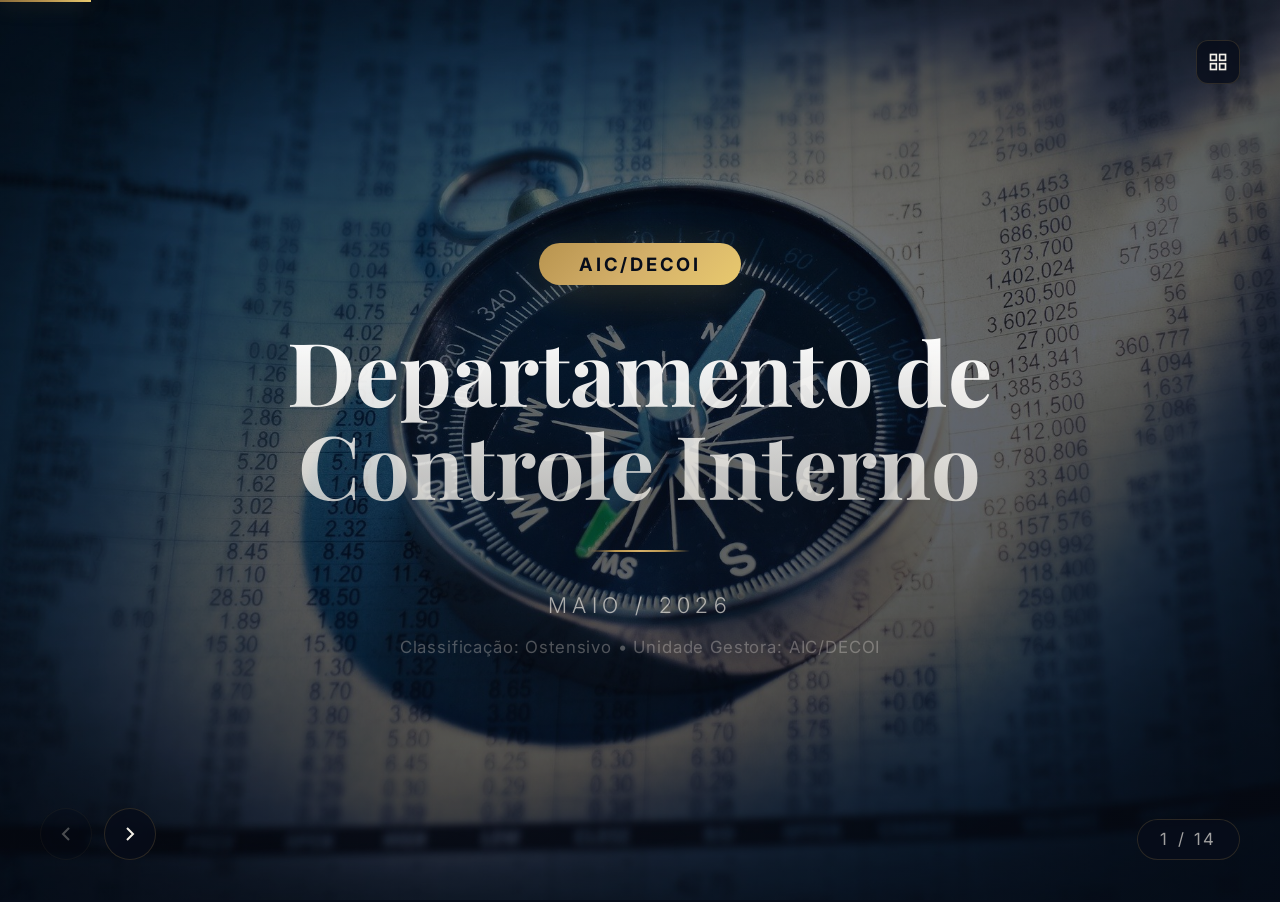
==== commit dcd82925: "feat: reestrutura apresentacao em 14 slides com Above the Wall e organograma interativo - Remove jov" ====
--- a/index.html
+++ b/index.html
@@ -7,12 +7,12 @@
     <link rel="preconnect" href="https://fonts.googleapis.com">
     <link rel="preconnect" href="https://fonts.gstatic.com" crossorigin>
     <link href="https://fonts.googleapis.com/css2?family=Inter:wght@300;400;500;600;700;800;900&family=Playfair+Display:wght@400;600;700&display=swap" rel="stylesheet">
-    <link rel="stylesheet" href="styles.css">
+    <link rel="stylesheet" href="styles.css?v=20260611">
 </head>
 <body>
     <div id="progress-bar"></div>
-    <div id="slide-counter"><span id="current-slide">1</span> / <span id="total-slides">17</span></div>
-    
+    <div id="slide-counter"><span id="current-slide">1</span> / <span id="total-slides">14</span></div>
+
     <nav id="nav-controls">
         <button id="btn-prev" aria-label="Slide anterior">
             <svg width="24" height="24" viewBox="0 0 24 24" fill="none" stroke="currentColor" stroke-width="2"><path d="M15 18l-6-6 6-6"/></svg>
@@ -86,7 +86,7 @@
                             <div class="org-card__icon">
                                 <svg width="28" height="28" viewBox="0 0 24 24" fill="none" stroke="currentColor" stroke-width="1.5"><circle cx="12" cy="12" r="3"/><path d="M12 2v2M12 20v2M2 12h2M20 12h2M4.93 4.93l1.41 1.41M17.66 17.66l1.41 1.41M4.93 19.07l1.41-1.41M17.66 6.34l1.41-1.41"/></svg>
                             </div>
-                            <h4>GDICE</h4>
+                            <h4>GEDICE</h4>
                             <p>Dados e Inteligência</p>
                         </div>
                         <div class="org-card" data-delay="800">
@@ -107,7 +107,6 @@
                     <div class="org-stats">
                         <div class="stat-item"><span class="stat-number">13</span><span class="stat-label">Colaboradores</span></div>
                         <div class="stat-item"><span class="stat-number">3</span><span class="stat-label">Estagiários</span></div>
-                        <div class="stat-item"><span class="stat-number">2</span><span class="stat-label">Jovens Aprendizes</span></div>
                     </div>
                 </div>
             </div>
@@ -157,43 +156,12 @@
         </section>
 
         <!-- Slide 4: GECOI -->
-        <section class="slide slide--gecoi" data-slide="4">
-            <div class="slide__bg">
-                <img src="images/slide4_img0.jpg" alt="Background" class="slide__bg-img">
-                <div class="slide__overlay slide__overlay--dark"></div>
-            </div>
-            <div class="slide__content slide__content--two-col">
-                <div class="slide__left">
-                    <h2 class="slide__title">Gerência de Controle Interno</h2>
-                    <div class="slide__subtitle-badge">GECOI</div>
-                </div>
-                <div class="slide__right">
-                    <div class="info-block" data-delay="200">
-                        <p>A GECOI exerce papel central no fortalecimento do <strong>Ambiente de Controle Interno</strong>, por meio de monitoramento e avaliação contínuos.</p>
-                    </div>
-                    <div class="info-block" data-delay="400">
-                        <p>Atuando em <strong>nível institucional</strong>, consolida <strong>indicadores</strong> e evidências para avaliar, de forma integrada, a <strong>efetividade</strong> dos controles internos da organização.</p>
-                    </div>
-                    <div class="info-block" data-delay="600">
-                        <p>A atuação é complementar às atividades de Gestão do Risco Operacional (AIC/DEROP), que mapeia os controles internos nos processos.</p>
-                    </div>
-                    <div class="info-block" data-delay="800">
-                        <p><strong>AIC/DECOI</strong> — Monitoramento de controles transversais e corporativos</p>
-                    </div>
-                    <div class="info-block" data-delay="1000">
-                        <p><strong>AIC/DEROP</strong> — Testes de controles associados à mitigação de riscos relevantes</p>
-                    </div>
-                </div>
-            </div>
-        </section>
-
-        <!-- Slide 5: GECOI Frentes -->
-        <section class="slide slide--fronts slide--gecoi-fronts" data-slide="5">
+        <section class="slide slide--fronts slide--gecoi-fronts" data-slide="4">
             <div class="slide__bg slide__bg--light">
                 <div class="slide__overlay slide__overlay--subtle"></div>
             </div>
             <div class="slide__content slide5-layout">
-                <h2 class="slide__title slide__title--dark">Frentes Estratégicas — GECOI</h2>
+                <h2 class="slide__title slide__title--dark">GECOI — Gerência de Controle Interno</h2>
                 <div class="slide5-body">
                     <div class="fronts-layout">
                     <div class="front-column">
@@ -237,8 +205,8 @@
             </div>
         </section>
 
-        <!-- Slide 6: Torre de Controle Destaque -->
-        <section class="slide slide--norma-ai slide--torre" data-slide="6">
+        <!-- Slide 5: Torre de Controle Destaque -->
+        <section class="slide slide--norma-ai slide--torre" data-slide="5">
             <div class="slide__bg">
                 <div class="norma-ai__bg"></div>
                 <div class="norma-ai__grid"></div>
@@ -290,38 +258,13 @@
             </div>
         </section>
 
-        <!-- Slide 7: GECONF -->
-        <section class="slide slide--geconf" data-slide="7">
-            <div class="slide__bg">
-                <img src="images/slide6_img0.jpg" alt="Background" class="slide__bg-img">
-                <div class="slide__overlay slide__overlay--dark"></div>
-            </div>
-            <div class="slide__content slide__content--two-col">
-                <div class="slide__left">
-                    <h2 class="slide__title">Gerência de Conformidade</h2>
-                    <div class="slide__subtitle-badge">GECONF</div>
-                </div>
-                <div class="slide__right">
-                    <div class="info-block" data-delay="200">
-                        <p>A GECONF atua na promoção do <strong>ambiente regulatório externo</strong>, na <strong>conformidade das operações</strong> submetidas a colegiados e no <strong>monitoramento contínuo</strong> de conformidade das operações celebradas.</p>
-                    </div>
-                    <div class="info-block" data-delay="400">
-                        <p>No âmbito do monitoramento regulatório, realiza a avaliação contínua da conformidade, muitas vezes com o uso de testes e validações automatizadas.</p>
-                    </div>
-                    <div class="info-block" data-delay="600">
-                        <p>No que tange às verificações de conformidade, tanto na fase prévia quanto posterior às deliberações dos colegiados, a atuação abrange análise de enquadramento regulatório.</p>
-                    </div>
-                </div>
-            </div>
-        </section>
-
-        <!-- Slide 8: GECONF Frentes -->
-        <section class="slide slide--fronts" data-slide="8">
+        <!-- Slide 6: GECONF -->
+        <section class="slide slide--fronts" data-slide="6">
             <div class="slide__bg slide__bg--light">
                 <div class="slide__overlay slide__overlay--subtle"></div>
             </div>
             <div class="slide__content">
-                <h2 class="slide__title slide__title--dark">Frentes Estratégicas — GECONF</h2>
+                <h2 class="slide__title slide__title--dark">GECONF — Gerência de Conformidade</h2>
                 <div class="fronts-layout">
                     <div class="front-column">
                         <h3 class="front-column__title">Frentes</h3>
@@ -354,38 +297,13 @@
             </div>
         </section>
 
-        <!-- Slide 9: GDICE -->
-        <section class="slide slide--gdice" data-slide="9">
-            <div class="slide__bg">
-                <img src="images/slide9_img0.jpg" alt="Background" class="slide__bg-img">
-                <div class="slide__overlay slide__overlay--dark"></div>
-            </div>
-            <div class="slide__content slide__content--two-col">
-                <div class="slide__left">
-                    <h2 class="slide__title">Gerência de Gestão de Dados e Inteligência</h2>
-                    <div class="slide__subtitle-badge">GDICE</div>
-                </div>
-                <div class="slide__right">
-                    <div class="info-block" data-delay="200">
-                        <p>A GDICE atua transversalmente no Depto, nas iniciativas de <strong>transformação digital, gestão de dados, inteligência artificial e automação</strong> de processos.</p>
-                    </div>
-                    <div class="info-block" data-delay="400">
-                        <p>A atividade da gerência abrange tanto o desenvolvimento e manutenção de soluções necessárias para a execução de processos internos quanto o suporte técnico às demais gerências.</p>
-                    </div>
-                    <div class="info-block" data-delay="600">
-                        <p>Responsável pela transformação digital dos trabalhos de controle interno, buscando ampliar cobertura de atuação com métodos automatizados e com uso intensivo de IA.</p>
-                    </div>
-                </div>
-            </div>
-        </section>
-
-        <!-- Slide 10: GDICE Iniciativas -->
-        <section class="slide slide--initiatives" data-slide="10">
+        <!-- Slide 7: GEDICE Iniciativas -->
+        <section class="slide slide--initiatives" data-slide="7">
             <div class="slide__bg slide__bg--light">
                 <div class="slide__overlay slide__overlay--subtle"></div>
             </div>
             <div class="slide__content">
-                <h2 class="slide__title slide__title--dark">Novas Iniciativas — GDICE</h2>
+                <h2 class="slide__title slide__title--dark">GEDICE — Gerência de Gestão de Dados e Inteligência</h2>
                 <div class="initiatives-grid">
                     <div class="initiative-card" data-delay="100">
                         <div class="initiative-card__icon">
@@ -439,41 +357,13 @@
             </div>
         </section>
 
-        <!-- Slide 11: UCON -->
-        <section class="slide slide--ucon" data-slide="11">
-            <div class="slide__bg">
-                <img src="images/slide11_img0.jpg" alt="Background" class="slide__bg-img">
-                <div class="slide__overlay slide__overlay--dark"></div>
-            </div>
-            <div class="slide__content slide__content--two-col">
-                <div class="slide__left">
-                    <h2 class="slide__title">Unidade de Controle</h2>
-                    <div class="slide__subtitle-badge">UCON</div>
-                </div>
-                <div class="slide__right">
-                    <div class="info-block" data-delay="200">
-                        <p>A UCON é responsável pela gestão das <strong>barreiras de informação (chinese wall)</strong> e análise dos <strong>conflitos de interesses</strong> institucionais.</p>
-                    </div>
-                    <div class="info-block" data-delay="400">
-                        <p>No âmbito da gestão das barreiras, a UCON gerencia a Lista de Negociação Restrita, bloqueando valores mobiliários para assegurar o cumprimento da Lei e das políticas internas.</p>
-                    </div>
-                    <div class="info-block" data-delay="600">
-                        <p>Monitoramento das matérias em colegiados internos (CCOp, CDEP, COINV e Diretoria Executiva), garantindo a segregação de funções e a proteção aos tomadores de decisão.</p>
-                    </div>
-                    <div class="info-block" data-delay="800">
-                        <p>A análise dos potenciais e efetivos conflitos de interesses institucionais ocorre de forma pontual nas diversas fases das operações.</p>
-                    </div>
-                </div>
-            </div>
-        </section>
-
-        <!-- Slide 12: UCON Frentes -->
-        <section class="slide slide--fronts" data-slide="12">
+        <!-- Slide 8: UCON -->
+        <section class="slide slide--fronts" data-slide="8">
             <div class="slide__bg slide__bg--light">
                 <div class="slide__overlay slide__overlay--subtle"></div>
             </div>
             <div class="slide__content">
-                <h2 class="slide__title slide__title--dark">Frentes Estratégicas — UCON</h2>
+                <h2 class="slide__title slide__title--dark">UCON — Unidade de Controle <span class="slide__title-note">(Segregação contra Conflitos)</span></h2>
                 <div class="fronts-layout">
                     <div class="front-column">
                         <h3 class="front-column__title">Frentes</h3>
@@ -506,72 +396,102 @@
             </div>
         </section>
 
-        <!-- Slide 13: GEMOD -->
-        <section class="slide slide--gemod" data-slide="13">
-            <div class="slide__bg">
-                <img src="images/slide13_img0.jpg" alt="Background" class="slide__bg-img">
-                <div class="slide__overlay slide__overlay--dark"></div>
-            </div>
-            <div class="slide__content slide__content--two-col">
-                <div class="slide__left">
-                    <h2 class="slide__title">Gestão de Risco de Modelo</h2>
-                    <div class="slide__subtitle-badge">GEMOD</div>
-                </div>
-                <div class="slide__right">
-                    <div class="info-block" data-delay="200">
-                        <p>A GEMOD é responsável pela <strong>gestão de risco de modelo e validação independente</strong> no âmbito do Sistema BNDES.</p>
-                    </div>
-                    <div class="info-block" data-delay="400">
-                        <p><strong>Apoio:</strong> Suporte aos gestores de modelo ao longo de todo o ciclo de vida, desde o desenvolvimento até a descontinuação.</p>
-                    </div>
-                    <div class="info-block" data-delay="600">
-                        <p><strong>Monitoramento:</strong> Conformidade geral dos modelos, incluindo documentação, planos de ação e atualização.</p>
-                    </div>
-                    <div class="info-block" data-delay="800">
-                        <p><strong>Opiniões independentes:</strong> Destaque para o processo ICAAP e apreçamento de ativos financeiros a valor justo.</p>
-                    </div>
-                </div>
-            </div>
-        </section>
-
-        <!-- Slide 14: GEMOD Formas de Atuação -->
-        <section class="slide slide--fronts-alt" data-slide="14">
-            <div class="slide__bg">
-                <div class="slide__bg--gradient-mesh slide__bg--gradient-mesh-alt"></div>
-            </div>
-            <div class="slide__content">
-                <h2 class="slide__title">Formas de Atuação — GEMOD</h2>
-                <div class="action-grid">
-                    <div class="action-card action-card--highlight" data-delay="100">
-                        <h3>ICAAP 2026–2028</h3>
-                        <p>Processo interno de avaliação de adequação de capital</p>
-                    </div>
-                    <div class="action-card" data-delay="200">
-                        <h3>Norma.AI</h3>
-                        <p>1º Assistente de Chat com IA para consulta a normas internas</p>
-                    </div>
-                    <div class="action-card" data-delay="300">
-                        <h3>Validação Independente</h3>
-                        <p>Revisão dos procedimentos para validação independente de modelos</p>
-                    </div>
-                    <div class="action-card" data-delay="400">
-                        <h3>Ciclo de Identificação</h3>
-                        <p>Ciclo de Identificação de Risco de Modelo</p>
-                    </div>
-                    <div class="action-card" data-delay="500">
-                        <h3>Verificação de Apreçamento</h3>
-                        <p>Verificação Independente de Apreçamento de ativos</p>
-                    </div>
-                    <div class="action-card" data-delay="600">
-                        <h3>Política Corporativa</h3>
-                        <p>Revisão da Política Corporativa de Gestão de Risco de Modelos</p>
-                    </div>
-                </div>
-            </div>
-        </section>
-
-        <!-- Slide 15: Norma.AI Destaque -->
-        <section class="slide slide--norma-ai" data-slide="15">
+        <!-- Slide 9: Above the Wall -->
+        <section class="slide slide--atw" data-slide="9">
+            <div class="slide__bg">
+                <div class="slide__bg--gradient-mesh"></div>
+            </div>
+            <div class="slide__content slide__content--atw">
+                <h2 class="slide__title"><em>Above the Wall</em> no BNDES</h2>
+                <div class="atw-concepts">
+                    <div class="atw-concept" data-delay="200">
+                        <span class="atw-concept__num">1</span>
+                        <div>
+                            <h3>Diretoria Executiva</h3>
+                            <p>A Diretoria Executiva do BNDES, sendo considerada <em>"Above the Wall"</em>, tem acesso a todas as informações, inclusive MNPI, não se aplicando a ela as barreiras de informação (conforme ROD 09/08/2023).</p>
+                        </div>
+                    </div>
+                    <div class="atw-concept" data-delay="400">
+                        <span class="atw-concept__num">2</span>
+                        <div>
+                            <h3>Exercício de Voto</h3>
+                            <p>A Diretoria vota em matérias de negociação de valores mobiliários, exceto em caso de conflito objetivo de interesses.</p>
+                        </div>
+                    </div>
+                </div>
+                <h3 class="atw-measures-title" data-delay="500">Tratamento — atuação da Unidade de Controle <span>(Nota da AJI)</span></h3>
+                <div class="atw-measures">
+                    <div class="atw-measure" data-delay="600">
+                        <h4>Ciência</h4>
+                        <p>Assegurar que os membros na posição de <em>"Above the Wall"</em> estejam cientes das vedações, deveres e responsabilidades relacionadas ao acesso à Informação Privilegiada.</p>
+                    </div>
+                    <div class="atw-measure" data-delay="700">
+                        <h4>Publicação de Informações Privilegiadas</h4>
+                        <p>Recomenda-se que operações envolvendo valores mobiliários e informações privilegiadas sejam realizadas apenas após a publicação das mesmas, para evitar a presunção de uso indevido conforme Resolução CVM Nº 44/2021.</p>
+                    </div>
+                    <div class="atw-measure" data-delay="800">
+                        <h4>Lista de Negociação Restrita</h4>
+                        <p>Sugere-se o uso da Lista de Negociação Restrita. Havendo justificativa para negociação de ativos listados antes da divulgação das MNPI, a Unidade Organizacional deve fundamentar a excepcionalização e consultar a Unidade de Controle.</p>
+                    </div>
+                </div>
+            </div>
+        </section>
+
+        <!-- Slide 10: Organograma Interativo -->
+        <section class="slide slide--orgmap" data-slide="10">
+            <div class="slide__bg slide__bg--light">
+                <div class="slide__overlay slide__overlay--subtle"></div>
+            </div>
+            <div class="slide__content slide__content--orgmap">
+                <h2 class="slide__title slide__title--dark">Organograma — Papéis Institucionais e Potenciais Conflitos</h2>
+                <p class="orgmap-hint">Clique em um papel na legenda para destacar as unidades correspondentes &bull; ative <strong>Potenciais conflitos</strong> para ver diretorias com papéis distintos</p>
+                <div id="orgmap-root" class="orgmap-root"></div>
+                <p class="orgmap-note">Unidades com papéis (cores) distintos não deveriam pertencer à mesma diretoria — são temas de atenção para potenciais conflitos. *Camadas de controle incluem unidades da 2ª linha, <em>backoffice</em> e apoio jurídico.</p>
+            </div>
+        </section>
+
+        <!-- Slide 11: GEMOD -->
+        <section class="slide slide--fronts" data-slide="11">
+            <div class="slide__bg slide__bg--light">
+                <div class="slide__overlay slide__overlay--subtle"></div>
+            </div>
+            <div class="slide__content">
+                <h2 class="slide__title slide__title--dark">GEMOD — Gerência de Gestão de Risco de Modelo</h2>
+                <div class="fronts-layout">
+                    <div class="front-column">
+                        <h3 class="front-column__title">Atuação</h3>
+                        <div class="front-item" data-delay="100">
+                            <span class="front-item__bullet"></span>
+                            <span>Gestão de risco de modelo e validação independente no âmbito do Sistema BNDES</span>
+                        </div>
+                        <div class="front-item" data-delay="200">
+                            <span class="front-item__bullet"></span>
+                            <span>Apoio aos gestores de modelo ao longo de todo o ciclo de vida, do desenvolvimento à descontinuação</span>
+                        </div>
+                        <div class="front-item" data-delay="300">
+                            <span class="front-item__bullet"></span>
+                            <span>Monitoramento da conformidade geral dos modelos: documentação, planos de ação e atualização</span>
+                        </div>
+                        <div class="front-item" data-delay="400">
+                            <span class="front-item__bullet"></span>
+                            <span>Opiniões independentes, com destaque para o ICAAP e o apreçamento de ativos a valor justo</span>
+                        </div>
+                    </div>
+                    <div class="front-column">
+                        <h3 class="front-column__title">Formas de Atuação</h3>
+                        <div class="front-detail" data-delay="200"><strong>ICAAP 2026–2028</strong> — Processo interno de avaliação de adequação de capital</div>
+                        <div class="front-detail" data-delay="300"><strong>Norma.AI</strong> — 1º Assistente de Chat com IA para consulta a normas internas</div>
+                        <div class="front-detail" data-delay="400"><strong>Validação Independente</strong> — Revisão dos procedimentos para validação independente de modelos</div>
+                        <div class="front-detail" data-delay="500"><strong>Ciclo de Identificação</strong> — Ciclo de Identificação de Risco de Modelo</div>
+                        <div class="front-detail" data-delay="600"><strong>Verificação de Apreçamento</strong> — Verificação Independente de Apreçamento de ativos</div>
+                        <div class="front-detail" data-delay="700"><strong>Política Corporativa</strong> — Revisão da Política Corporativa de Gestão de Risco de Modelos</div>
+                    </div>
+                </div>
+            </div>
+        </section>
+
+        <!-- Slide 12: Norma.AI Destaque -->
+        <section class="slide slide--norma-ai" data-slide="12">
             <div class="slide__bg">
                 <div class="norma-ai__bg"></div>
                 <div class="norma-ai__grid"></div>
@@ -623,8 +543,8 @@
             </div>
         </section>
 
-        <!-- Slide 16: CNPJ Alfanumérico Destaque -->
-        <section class="slide slide--norma-ai slide--cnpj" data-slide="16">
+        <!-- Slide 13: CNPJ Alfanumérico Destaque -->
+        <section class="slide slide--norma-ai slide--cnpj" data-slide="13">
             <div class="slide__bg">
                 <div class="norma-ai__bg"></div>
                 <div class="norma-ai__grid"></div>
@@ -676,8 +596,8 @@
             </div>
         </section>
 
-        <!-- Slide 17: Encerramento -->
-        <section class="slide slide--closing" data-slide="17">
+        <!-- Slide 14: Encerramento -->
+        <section class="slide slide--closing" data-slide="14">
             <div class="slide__bg">
                 <img src="images/slide1_img0.jpg" alt="Background" class="slide__bg-img">
                 <div class="slide__overlay slide__overlay--dark"></div>
@@ -694,6 +614,6 @@
         </section>
     </main>
 
-    <script src="presentation.js"></script>
+    <script src="presentation.js?v=20260611"></script>
 </body>
 </html>
--- a/styles.css
+++ b/styles.css
@@ -488,7 +488,8 @@
 
 .org-stats {
     display: flex;
-    gap: 4rem;
+    justify-content: center;
+    gap: 6rem;
     margin-top: 1.5rem;
     padding-top: 1.5rem;
     border-top: 1px solid var(--color-glass-border);
@@ -1557,6 +1558,419 @@
     border-radius: 2px;
 }
 
+/* Title note (UCON) */
+.slide__title-note {
+    display: block;
+    font-size: 0.55em;
+    font-weight: 400;
+    color: rgba(15, 29, 56, 0.55);
+    letter-spacing: 0.01em;
+    margin-top: 0.3rem;
+}
+
+/* Front detail highlight (GEMOD) */
+.slide--fronts .front-detail strong {
+    color: var(--color-accent-dark);
+    font-weight: 600;
+}
+
+/* ── Above the Wall ─────────────────────────────────────────── */
+.slide__content--atw {
+    max-width: 1240px;
+}
+
+.slide--atw .slide__title {
+    margin-bottom: 2.2rem;
+}
+
+.slide--atw .slide__title em {
+    background: linear-gradient(135deg, var(--color-accent-bright), var(--color-accent-light));
+    -webkit-background-clip: text;
+    -webkit-text-fill-color: transparent;
+    background-clip: text;
+}
+
+.atw-concepts {
+    display: grid;
+    grid-template-columns: 1fr 1fr;
+    gap: 1.4rem;
+    margin-bottom: 2.2rem;
+}
+
+.atw-concept {
+    display: flex;
+    gap: 1.3rem;
+    background: var(--color-glass);
+    backdrop-filter: blur(16px);
+    border: 1px solid var(--color-glass-border);
+    border-radius: 16px;
+    padding: 1.6rem 1.8rem;
+    box-shadow: var(--shadow-card);
+    transition: all 0.4s var(--transition-premium);
+}
+
+.atw-concept:hover {
+    transform: translateY(-5px);
+    border-color: var(--color-glass-border-hover);
+    box-shadow: var(--shadow-gold);
+}
+
+.atw-concept__num {
+    width: 44px;
+    height: 44px;
+    border-radius: 12px;
+    background: linear-gradient(135deg, var(--color-accent), var(--color-accent-light));
+    color: var(--color-primary);
+    display: flex;
+    align-items: center;
+    justify-content: center;
+    font-weight: 800;
+    font-size: 1.25rem;
+    flex-shrink: 0;
+    box-shadow: var(--shadow-gold);
+}
+
+.atw-concept h3 {
+    font-family: var(--font-display);
+    font-size: 1.3rem;
+    font-weight: 600;
+    color: var(--color-accent-light);
+    margin-bottom: 0.5rem;
+}
+
+.atw-concept p {
+    font-size: 1.05rem;
+    line-height: 1.7;
+    color: var(--color-text-muted);
+}
+
+.atw-measures-title {
+    font-size: 0.95rem;
+    text-transform: uppercase;
+    letter-spacing: 0.18em;
+    color: var(--color-accent);
+    font-weight: 600;
+    margin-bottom: 1.2rem;
+}
+
+.atw-measures-title span {
+    color: var(--color-text-muted);
+    text-transform: none;
+    letter-spacing: 0.04em;
+}
+
+.atw-measures {
+    display: grid;
+    grid-template-columns: repeat(3, 1fr);
+    gap: 1.2rem;
+}
+
+.atw-measure {
+    background: var(--color-glass);
+    backdrop-filter: blur(16px);
+    border: 1px solid var(--color-glass-border);
+    border-radius: 16px;
+    padding: 1.5rem 1.6rem;
+    box-shadow: var(--shadow-card);
+    position: relative;
+    overflow: hidden;
+    transition: all 0.4s var(--transition-premium);
+}
+
+.atw-measure::before {
+    content: '';
+    position: absolute;
+    top: 0;
+    left: 0;
+    right: 0;
+    height: 2px;
+    background: linear-gradient(90deg, var(--color-accent), var(--color-accent-light), transparent);
+}
+
+.atw-measure:hover {
+    transform: translateY(-5px);
+    border-color: var(--color-glass-border-hover);
+    box-shadow: var(--shadow-gold);
+}
+
+.atw-measure h4 {
+    font-family: var(--font-display);
+    font-size: 1.12rem;
+    font-weight: 600;
+    color: var(--color-accent-light);
+    margin-bottom: 0.6rem;
+}
+
+.atw-measure p {
+    font-size: 0.95rem;
+    line-height: 1.65;
+    color: var(--color-text-muted);
+}
+
+@media (max-width: 900px) {
+    .atw-concepts,
+    .atw-measures {
+        grid-template-columns: 1fr;
+    }
+}
+
+/* ── Organograma Interativo ─────────────────────────────────── */
+.slide__content--orgmap {
+    width: min(97%, 1580px);
+    max-width: 1580px;
+    padding: 1.2rem 1.5rem;
+}
+
+.slide--orgmap .slide__title--dark {
+    text-align: center;
+    font-size: clamp(1.6rem, 2.6vw, 2.3rem);
+    margin-bottom: 0.5rem;
+}
+
+.orgmap-hint {
+    text-align: center;
+    font-size: 0.9rem;
+    color: rgba(15, 29, 56, 0.55);
+    margin-bottom: 1rem;
+}
+
+.orgmap-hint strong {
+    color: #b03a30;
+}
+
+.orgmap-legend {
+    display: flex;
+    flex-wrap: wrap;
+    gap: 0.6rem;
+    justify-content: center;
+    margin-bottom: 0.9rem;
+}
+
+.orgmap-legend__item {
+    display: inline-flex;
+    align-items: center;
+    gap: 0.5rem;
+    padding: 0.45rem 1.05rem;
+    border-radius: 2rem;
+    border: 1px solid rgba(15, 29, 56, 0.15);
+    background: #ffffff;
+    color: var(--color-text-dark);
+    font-family: var(--font-primary);
+    font-weight: 600;
+    font-size: 0.85rem;
+    cursor: pointer;
+    transition: all 0.3s var(--transition-premium);
+}
+
+.orgmap-legend__item:hover {
+    transform: translateY(-2px);
+    box-shadow: 0 6px 18px rgba(15, 29, 56, 0.14);
+}
+
+.orgmap-legend__item.active {
+    background: var(--color-text-dark);
+    color: #ffffff;
+    border-color: var(--color-text-dark);
+}
+
+.orgmap-legend__item--conflict {
+    border-color: rgba(226, 58, 46, 0.45);
+    color: #b03a30;
+}
+
+.orgmap-legend__item--conflict.active {
+    background: #b03a30;
+    border-color: #b03a30;
+    color: #ffffff;
+}
+
+.orgmap-swatch {
+    width: 14px;
+    height: 14px;
+    border-radius: 4px;
+    flex-shrink: 0;
+}
+
+.orgmap-top {
+    display: flex;
+    flex-wrap: wrap;
+    gap: 0.45rem;
+    justify-content: center;
+    margin-bottom: 0.9rem;
+}
+
+.orgmap-top__pill {
+    padding: 0.32rem 0.9rem;
+    border-radius: 2rem;
+    background: rgba(46, 94, 60, 0.1);
+    border: 1px solid rgba(46, 94, 60, 0.25);
+    color: #2e5e3c;
+    font-size: 0.74rem;
+    font-weight: 600;
+    letter-spacing: 0.02em;
+}
+
+.orgmap-top__pill--main {
+    background: #2e5e3c;
+    color: #ffffff;
+}
+
+.orgmap-grid {
+    display: grid;
+    grid-template-columns: repeat(9, 1fr);
+    gap: 0.5rem;
+    align-items: start;
+}
+
+.orgmap-dir {
+    background: #ffffff;
+    border: 1px solid rgba(15, 29, 56, 0.1);
+    border-radius: 12px;
+    padding: 0.45rem;
+    position: relative;
+    transition: all 0.4s var(--transition-premium);
+}
+
+.orgmap-dir__head {
+    background: var(--color-secondary);
+    color: #ffffff;
+    border-radius: 8px;
+    padding: 0.5rem 0.4rem;
+    text-align: center;
+    margin-bottom: 0.45rem;
+    min-height: 86px;
+    display: flex;
+    flex-direction: column;
+    justify-content: center;
+    gap: 0.15rem;
+}
+
+.orgmap-dir__head strong {
+    font-size: 0.74rem;
+    letter-spacing: 0.06em;
+}
+
+.orgmap-dir__head span {
+    font-size: 0.62rem;
+    line-height: 1.3;
+    opacity: 0.85;
+}
+
+.orgmap-dir__head em {
+    font-style: normal;
+    font-size: 0.58rem;
+    opacity: 0.6;
+}
+
+.orgmap-unit {
+    border-radius: 8px;
+    background: #eef2f7;
+    border: 1px solid rgba(15, 29, 56, 0.08);
+    padding: 0.55rem 0.5rem 0.5rem;
+    margin-bottom: 0.4rem;
+    position: relative;
+    overflow: hidden;
+    transition: all 0.35s var(--transition-premium);
+    cursor: default;
+}
+
+.orgmap-unit:last-child {
+    margin-bottom: 0;
+}
+
+.orgmap-unit::before {
+    content: '';
+    position: absolute;
+    top: 0;
+    left: 0;
+    right: 0;
+    height: 5px;
+    background: var(--unit-color, transparent);
+}
+
+.orgmap-unit:hover {
+    transform: translateY(-3px);
+    box-shadow: 0 8px 20px rgba(15, 29, 56, 0.15);
+}
+
+.orgmap-unit strong {
+    display: block;
+    font-size: 0.68rem;
+    color: var(--color-text-dark);
+    margin-bottom: 0.12rem;
+    letter-spacing: 0.02em;
+}
+
+.orgmap-unit span {
+    display: block;
+    font-size: 0.58rem;
+    line-height: 1.3;
+    color: rgba(15, 29, 56, 0.6);
+}
+
+.orgmap-unit.dim {
+    opacity: 0.15;
+    filter: grayscale(0.8);
+}
+
+.orgmap-unit.match {
+    transform: translateY(-3px);
+    box-shadow: 0 0 0 2px var(--unit-color), 0 10px 24px rgba(15, 29, 56, 0.18);
+}
+
+.orgmap-root.show-conflicts .orgmap-dir[data-conflict="true"] {
+    border-color: rgba(226, 58, 46, 0.7);
+    box-shadow: 0 0 0 2px rgba(226, 58, 46, 0.4), 0 12px 32px rgba(226, 58, 46, 0.18);
+    animation: orgmapConflictPulse 1.8s ease-in-out infinite;
+}
+
+.orgmap-root.show-conflicts .orgmap-dir:not([data-conflict="true"]) {
+    opacity: 0.45;
+}
+
+.orgmap-dir__alert {
+    display: none;
+    margin-top: 0.35rem;
+    padding: 0.35rem 0.4rem;
+    border-radius: 6px;
+    background: rgba(226, 58, 46, 0.1);
+    border: 1px solid rgba(226, 58, 46, 0.3);
+    color: #b03a30;
+    font-size: 0.56rem;
+    font-weight: 700;
+    line-height: 1.3;
+    text-align: center;
+}
+
+.orgmap-root.show-conflicts .orgmap-dir[data-conflict="true"] .orgmap-dir__alert {
+    display: block;
+}
+
+.orgmap-note {
+    margin-top: 0.8rem;
+    text-align: center;
+    font-size: 0.78rem;
+    color: rgba(15, 29, 56, 0.55);
+    line-height: 1.5;
+}
+
+@keyframes orgmapConflictPulse {
+    0%, 100% { box-shadow: 0 0 0 2px rgba(226, 58, 46, 0.4), 0 12px 32px rgba(226, 58, 46, 0.18); }
+    50% { box-shadow: 0 0 0 4px rgba(226, 58, 46, 0.25), 0 12px 40px rgba(226, 58, 46, 0.3); }
+}
+
+@media (max-width: 1100px) {
+    .orgmap-grid {
+        grid-template-columns: repeat(3, 1fr);
+    }
+}
+
+@media (max-width: 600px) {
+    .orgmap-grid {
+        grid-template-columns: 1fr;
+    }
+}
+
 /* Print styles */
 @media print {
     .slide {
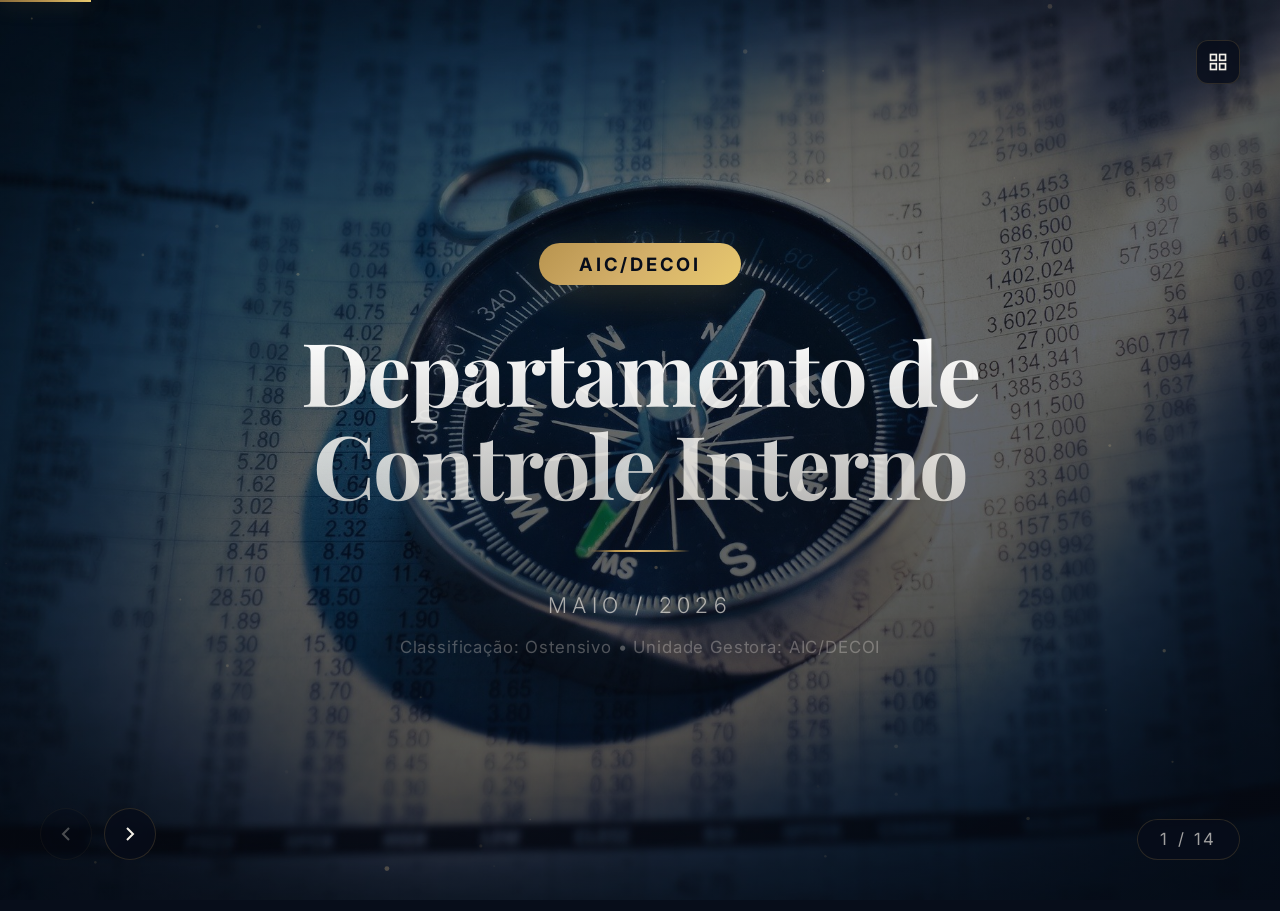
==== commit 52084439: "feat: pacote de efeitos cinematograficos na apresentacao - Intro cinematografica com video de logo (" ====
--- a/index.html
+++ b/index.html
@@ -7,9 +7,14 @@
     <link rel="preconnect" href="https://fonts.googleapis.com">
     <link rel="preconnect" href="https://fonts.gstatic.com" crossorigin>
     <link href="https://fonts.googleapis.com/css2?family=Inter:wght@300;400;500;600;700;800;900&family=Playfair+Display:wght@400;600;700&display=swap" rel="stylesheet">
-    <link rel="stylesheet" href="styles.css?v=20260611">
+    <link rel="stylesheet" href="styles.css?v=20260611b">
 </head>
-<body>
+<body class="intro-active">
+    <div id="intro-overlay">
+        <video id="intro-video" src="intro-logo.mp4" muted autoplay playsinline preload="auto" aria-hidden="true"></video>
+        <button type="button" id="intro-skip" aria-label="Pular introdução">Pular intro &rarr;</button>
+    </div>
+    <canvas id="gold-particles" aria-hidden="true"></canvas>
     <div id="progress-bar"></div>
     <div id="slide-counter"><span id="current-slide">1</span> / <span id="total-slides">14</span></div>
 
@@ -614,6 +619,6 @@
         </section>
     </main>
 
-    <script src="presentation.js?v=20260611"></script>
+    <script src="presentation.js?v=20260611b"></script>
 </body>
 </html>
--- a/styles.css
+++ b/styles.css
@@ -20,6 +20,8 @@
     --transition-smooth: cubic-bezier(0.4, 0, 0.2, 1);
     --transition-bounce: cubic-bezier(0.34, 1.56, 0.64, 1);
     --transition-premium: cubic-bezier(0.22, 1, 0.36, 1);
+    --transition-cinema: cubic-bezier(0.16, 1, 0.3, 1);
+    --slide-duration: 1.2s;
     --shadow-luxury: 0 20px 60px rgba(0, 0, 0, 0.4), 0 0 40px rgba(184, 148, 79, 0.05);
     --shadow-card: 0 8px 32px rgba(0, 0, 0, 0.3), 0 0 0 1px rgba(184, 148, 79, 0.08);
     --shadow-gold: 0 8px 40px rgba(184, 148, 79, 0.2), 0 0 80px rgba(184, 148, 79, 0.05);
@@ -204,9 +206,11 @@
     width: 100%;
     height: 100%;
     position: relative;
-}
-
-/* Slides */
+    perspective: 1800px;
+    perspective-origin: 50% 50%;
+}
+
+/* Slides — transições 3D com blur de movimento */
 .slide {
     position: absolute;
     inset: 0;
@@ -215,27 +219,62 @@
     justify-content: center;
     opacity: 0;
     visibility: hidden;
-    transform: translateX(80px) scale(0.96);
-    transition: opacity 1s var(--transition-premium),
-                transform 1s var(--transition-premium),
-                visibility 1s;
-    will-change: transform, opacity;
+    transform: translateX(90px) rotateY(-5deg) scale(0.95);
+    filter: blur(10px);
+    transition: opacity var(--slide-duration) var(--transition-cinema),
+                transform var(--slide-duration) var(--transition-cinema),
+                filter var(--slide-duration) var(--transition-cinema),
+                visibility var(--slide-duration);
+    will-change: transform, opacity, filter;
 }
 
 .slide.active {
     opacity: 1;
     visibility: visible;
-    transform: translateX(0) scale(1);
+    transform: translateX(0) rotateY(0deg) scale(1);
+    filter: blur(0);
 }
 
 .slide.exit-left {
     opacity: 0;
-    transform: translateX(-80px) scale(0.96);
+    transform: translateX(-10%) rotateY(7deg) scale(0.93);
+    filter: blur(10px);
 }
 
 .slide.exit-right {
     opacity: 0;
-    transform: translateX(80px) scale(0.96);
+    transform: translateX(10%) rotateY(-7deg) scale(0.93);
+    filter: blur(10px);
+}
+
+/* Parallax em camadas — conteúdo desloca mais que o fundo */
+.slide__content {
+    transition: opacity var(--slide-duration) var(--transition-cinema),
+                transform var(--slide-duration) var(--transition-cinema);
+}
+
+.slide:not(.active) .slide__content {
+    opacity: 0;
+    transform: translateX(55px);
+}
+
+.slide:not(.active)[data-enter="prev"] .slide__content {
+    transform: translateX(-55px);
+}
+
+.slide.exit-left .slide__content {
+    opacity: 0;
+    transform: translateX(-55px);
+}
+
+.slide.exit-right .slide__content {
+    opacity: 0;
+    transform: translateX(55px);
+}
+
+.slide.active .slide__content {
+    opacity: 1;
+    transform: translateX(0);
 }
 
 /* Slide Backgrounds */
@@ -1925,7 +1964,7 @@
 }
 
 .orgmap-root.show-conflicts .orgmap-dir:not([data-conflict="true"]) {
-    opacity: 0.45;
+    filter: grayscale(0.6) opacity(0.4);
 }
 
 .orgmap-dir__alert {
@@ -1971,6 +2010,250 @@
     }
 }
 
+/* ── Intro Cinematográfica ──────────────────────────────────── */
+#intro-overlay {
+    position: fixed;
+    inset: 0;
+    z-index: 2000;
+    background: #ffffff;
+    display: flex;
+    align-items: center;
+    justify-content: center;
+    transition: opacity 1.2s var(--transition-cinema), visibility 1.2s;
+}
+
+#intro-overlay.intro-done {
+    opacity: 0;
+    visibility: hidden;
+    pointer-events: none;
+}
+
+#intro-video {
+    width: 100%;
+    height: 100%;
+    object-fit: cover;
+}
+
+#intro-skip {
+    position: absolute;
+    bottom: 2.5rem;
+    right: 2.5rem;
+    padding: 0.6rem 1.4rem;
+    border-radius: 2rem;
+    border: 1px solid rgba(15, 29, 56, 0.2);
+    background: rgba(255, 255, 255, 0.85);
+    backdrop-filter: blur(10px);
+    color: var(--color-text-dark);
+    font-family: var(--font-primary);
+    font-size: 0.85rem;
+    font-weight: 600;
+    letter-spacing: 0.08em;
+    cursor: pointer;
+    opacity: 0;
+    animation: fadeInUp 0.6s var(--transition-premium) 1.5s both;
+    transition: all 0.3s var(--transition-premium);
+}
+
+#intro-skip:hover {
+    background: var(--color-text-dark);
+    color: #ffffff;
+    transform: translateY(-2px);
+}
+
+/* Segura as animações do slide 1 enquanto a intro roda */
+body.intro-active .slide--title .title-card > * {
+    animation-play-state: paused;
+}
+
+body.intro-active .slide--title .slide__bg-img {
+    transition: none;
+}
+
+/* Zoom lento no título após a intro (cross-fade hero reveal) */
+.title-card__heading {
+    transform-origin: center;
+}
+
+body:not(.intro-active) .slide--title.active .title-card__heading {
+    animation: fadeInUp 1s var(--transition-premium) 0.5s both,
+               heroZoom 8s var(--transition-cinema) 0.5s both;
+}
+
+@keyframes heroZoom {
+    from { letter-spacing: 0.04em; }
+    to { letter-spacing: -0.02em; }
+}
+
+/* ── Kinetic Typography (títulos palavra a palavra) ─────────── */
+.slide__title .kw {
+    display: inline-block;
+    opacity: 0;
+    transform: translateY(0.7em);
+    clip-path: inset(-10% -10% 110% -10%);
+}
+
+.slide.active .slide__title .kw {
+    animation: kwReveal 0.8s var(--transition-cinema) both;
+    animation-delay: calc(0.3s + var(--i, 0) * 0.07s);
+}
+
+.slide__title .slide__title-note {
+    opacity: 0;
+}
+
+.slide.active .slide__title .slide__title-note {
+    animation: fadeInUp 0.8s var(--transition-cinema) 0.9s both;
+}
+
+@keyframes kwReveal {
+    from {
+        opacity: 0;
+        transform: translateY(0.7em);
+        clip-path: inset(-10% -10% 110% -10%);
+    }
+    to {
+        opacity: 1;
+        transform: translateY(0);
+        clip-path: inset(-10% -10% -10% -10%);
+    }
+}
+
+/* ── Partículas Douradas ────────────────────────────────────── */
+#gold-particles {
+    position: fixed;
+    inset: 0;
+    width: 100%;
+    height: 100%;
+    pointer-events: none;
+    z-index: 90;
+    mix-blend-mode: screen;
+    opacity: 1;
+    transition: opacity 1.2s var(--transition-cinema);
+}
+
+#gold-particles.particles-off {
+    opacity: 0;
+}
+
+/* ── Flash tecnológico (Projetos em Destaque) ───────────────── */
+.slide--norma-ai::after {
+    content: '';
+    position: absolute;
+    top: -10%;
+    bottom: -10%;
+    left: 0;
+    width: 55%;
+    background: linear-gradient(100deg,
+        transparent 0%,
+        rgba(232, 201, 110, 0.12) 38%,
+        rgba(255, 255, 255, 0.32) 50%,
+        rgba(232, 201, 110, 0.12) 62%,
+        transparent 100%);
+    transform: translateX(-130%) skewX(-14deg);
+    opacity: 0;
+    pointer-events: none;
+    z-index: 6;
+}
+
+.slide--norma-ai.active::after {
+    animation: techSweep 1.1s cubic-bezier(0.7, 0, 0.3, 1) 0.25s both;
+}
+
+@keyframes techSweep {
+    0% { opacity: 0; transform: translateX(-130%) skewX(-14deg); }
+    12% { opacity: 1; }
+    85% { opacity: 1; }
+    100% { opacity: 0; transform: translateX(320%) skewX(-14deg); }
+}
+
+/* ── Organograma: entrada orquestrada em cascata ────────────── */
+.slide--orgmap .orgmap-dir {
+    opacity: 0;
+}
+
+.slide--orgmap.active .orgmap-dir {
+    opacity: 1;
+    animation: orgDirIn 0.65s var(--transition-cinema) both;
+    animation-delay: calc(0.25s + var(--i, 0) * 0.08s);
+}
+
+@keyframes orgDirIn {
+    from { opacity: 0; transform: translateY(26px) scale(0.96); }
+    to { opacity: 1; transform: translateY(0) scale(1); }
+}
+
+.slide--orgmap .orgmap-unit::before {
+    transform: scaleX(0);
+    transform-origin: left center;
+}
+
+.slide--orgmap.active .orgmap-unit::before {
+    animation: orgBarPaint 0.55s var(--transition-cinema) both;
+    animation-delay: calc(0.8s + var(--i, 0) * 0.08s + var(--j, 0) * 0.1s);
+}
+
+@keyframes orgBarPaint {
+    from { transform: scaleX(0); }
+    to { transform: scaleX(1); }
+}
+
+.slide--orgmap .orgmap-legend,
+.slide--orgmap .orgmap-top {
+    opacity: 0;
+}
+
+.slide--orgmap.active .orgmap-legend {
+    animation: fadeInUp 0.6s var(--transition-cinema) 0.15s both;
+}
+
+.slide--orgmap.active .orgmap-top {
+    animation: fadeInUp 0.6s var(--transition-cinema) 0.3s both;
+}
+
+/* ── Organograma: spotlight no modo conflitos ───────────────── */
+.orgmap-veil {
+    position: fixed;
+    inset: -5%;
+    background: radial-gradient(ellipse at 50% 45%, rgba(7, 13, 26, 0.5) 0%, rgba(7, 13, 26, 0.72) 100%);
+    opacity: 0;
+    pointer-events: none;
+    transition: opacity 0.7s var(--transition-cinema);
+    z-index: 4;
+}
+
+.orgmap-root.show-conflicts .orgmap-veil {
+    opacity: 1;
+}
+
+.orgmap-legend {
+    position: relative;
+    z-index: 6;
+}
+
+.orgmap-root.show-conflicts .orgmap-dir[data-conflict="true"] {
+    z-index: 6;
+}
+
+/* ── Acessibilidade: movimento reduzido ─────────────────────── */
+@media (prefers-reduced-motion: reduce) {
+    .slide,
+    .slide__content {
+        transition-duration: 0.01s;
+    }
+
+    .slide.active .slide__title .kw,
+    .slide--norma-ai.active::after,
+    .slide--orgmap.active .orgmap-dir,
+    .slide--orgmap.active .orgmap-unit::before {
+        animation-duration: 0.01s;
+        animation-delay: 0s;
+    }
+
+    #gold-particles {
+        display: none;
+    }
+}
+
 /* Print styles */
 @media print {
     .slide {
@@ -1978,11 +2261,26 @@
         opacity: 1;
         visibility: visible;
         transform: none;
+        filter: none;
         page-break-after: always;
         min-height: 100vh;
     }
 
-    #nav-controls, #btn-overview, #progress-bar, #slide-counter {
+    .slide .slide__content {
+        opacity: 1 !important;
+        transform: none !important;
+    }
+
+    .slide .slide__title .kw,
+    .slide .orgmap-dir,
+    .slide .orgmap-legend,
+    .slide .orgmap-top {
+        opacity: 1 !important;
+        transform: none !important;
+        clip-path: none !important;
+    }
+
+    #nav-controls, #btn-overview, #progress-bar, #slide-counter, #gold-particles, #intro-overlay {
         display: none;
     }
 }
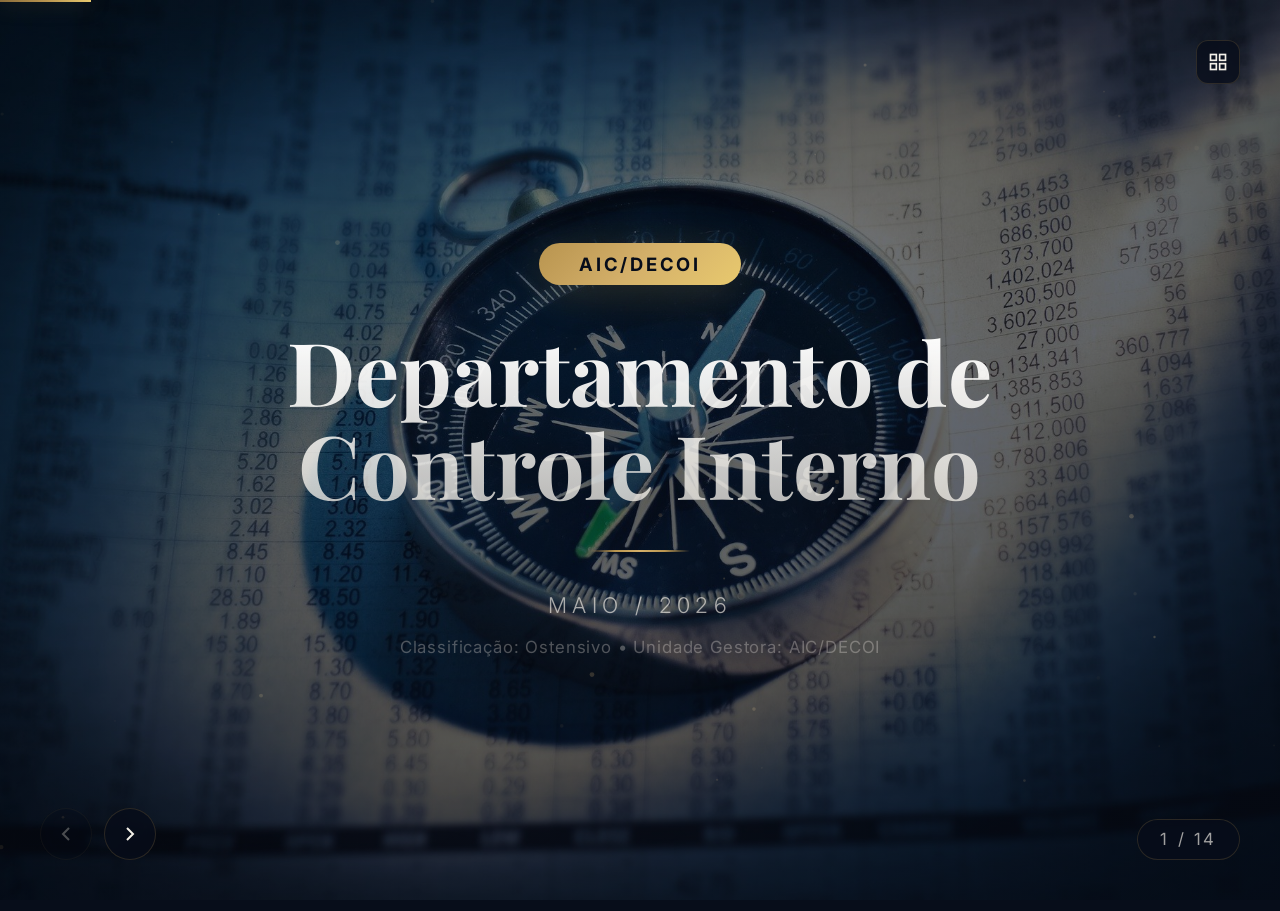
==== commit 7b40a567: "feat: remove video de intro (sem relacao com o tema) Remove overlay de introducao, estilos, logica J" ====
--- a/index.html
+++ b/index.html
@@ -7,13 +7,9 @@
     <link rel="preconnect" href="https://fonts.googleapis.com">
     <link rel="preconnect" href="https://fonts.gstatic.com" crossorigin>
     <link href="https://fonts.googleapis.com/css2?family=Inter:wght@300;400;500;600;700;800;900&family=Playfair+Display:wght@400;600;700&display=swap" rel="stylesheet">
-    <link rel="stylesheet" href="styles.css?v=20260611b">
+    <link rel="stylesheet" href="styles.css?v=20260611c">
 </head>
-<body class="intro-active">
-    <div id="intro-overlay">
-        <video id="intro-video" src="intro-logo.mp4" muted autoplay playsinline preload="auto" aria-hidden="true"></video>
-        <button type="button" id="intro-skip" aria-label="Pular introdução">Pular intro &rarr;</button>
-    </div>
+<body>
     <canvas id="gold-particles" aria-hidden="true"></canvas>
     <div id="progress-bar"></div>
     <div id="slide-counter"><span id="current-slide">1</span> / <span id="total-slides">14</span></div>
@@ -619,6 +615,6 @@
         </section>
     </main>
 
-    <script src="presentation.js?v=20260611b"></script>
+    <script src="presentation.js?v=20260611c"></script>
 </body>
 </html>
--- a/styles.css
+++ b/styles.css
@@ -2010,80 +2010,6 @@
     }
 }
 
-/* ── Intro Cinematográfica ──────────────────────────────────── */
-#intro-overlay {
-    position: fixed;
-    inset: 0;
-    z-index: 2000;
-    background: #ffffff;
-    display: flex;
-    align-items: center;
-    justify-content: center;
-    transition: opacity 1.2s var(--transition-cinema), visibility 1.2s;
-}
-
-#intro-overlay.intro-done {
-    opacity: 0;
-    visibility: hidden;
-    pointer-events: none;
-}
-
-#intro-video {
-    width: 100%;
-    height: 100%;
-    object-fit: cover;
-}
-
-#intro-skip {
-    position: absolute;
-    bottom: 2.5rem;
-    right: 2.5rem;
-    padding: 0.6rem 1.4rem;
-    border-radius: 2rem;
-    border: 1px solid rgba(15, 29, 56, 0.2);
-    background: rgba(255, 255, 255, 0.85);
-    backdrop-filter: blur(10px);
-    color: var(--color-text-dark);
-    font-family: var(--font-primary);
-    font-size: 0.85rem;
-    font-weight: 600;
-    letter-spacing: 0.08em;
-    cursor: pointer;
-    opacity: 0;
-    animation: fadeInUp 0.6s var(--transition-premium) 1.5s both;
-    transition: all 0.3s var(--transition-premium);
-}
-
-#intro-skip:hover {
-    background: var(--color-text-dark);
-    color: #ffffff;
-    transform: translateY(-2px);
-}
-
-/* Segura as animações do slide 1 enquanto a intro roda */
-body.intro-active .slide--title .title-card > * {
-    animation-play-state: paused;
-}
-
-body.intro-active .slide--title .slide__bg-img {
-    transition: none;
-}
-
-/* Zoom lento no título após a intro (cross-fade hero reveal) */
-.title-card__heading {
-    transform-origin: center;
-}
-
-body:not(.intro-active) .slide--title.active .title-card__heading {
-    animation: fadeInUp 1s var(--transition-premium) 0.5s both,
-               heroZoom 8s var(--transition-cinema) 0.5s both;
-}
-
-@keyframes heroZoom {
-    from { letter-spacing: 0.04em; }
-    to { letter-spacing: -0.02em; }
-}
-
 /* ── Kinetic Typography (títulos palavra a palavra) ─────────── */
 .slide__title .kw {
     display: inline-block;
@@ -2280,7 +2206,7 @@
         clip-path: none !important;
     }
 
-    #nav-controls, #btn-overview, #progress-bar, #slide-counter, #gold-particles, #intro-overlay {
+    #nav-controls, #btn-overview, #progress-bar, #slide-counter, #gold-particles {
         display: none;
     }
 }
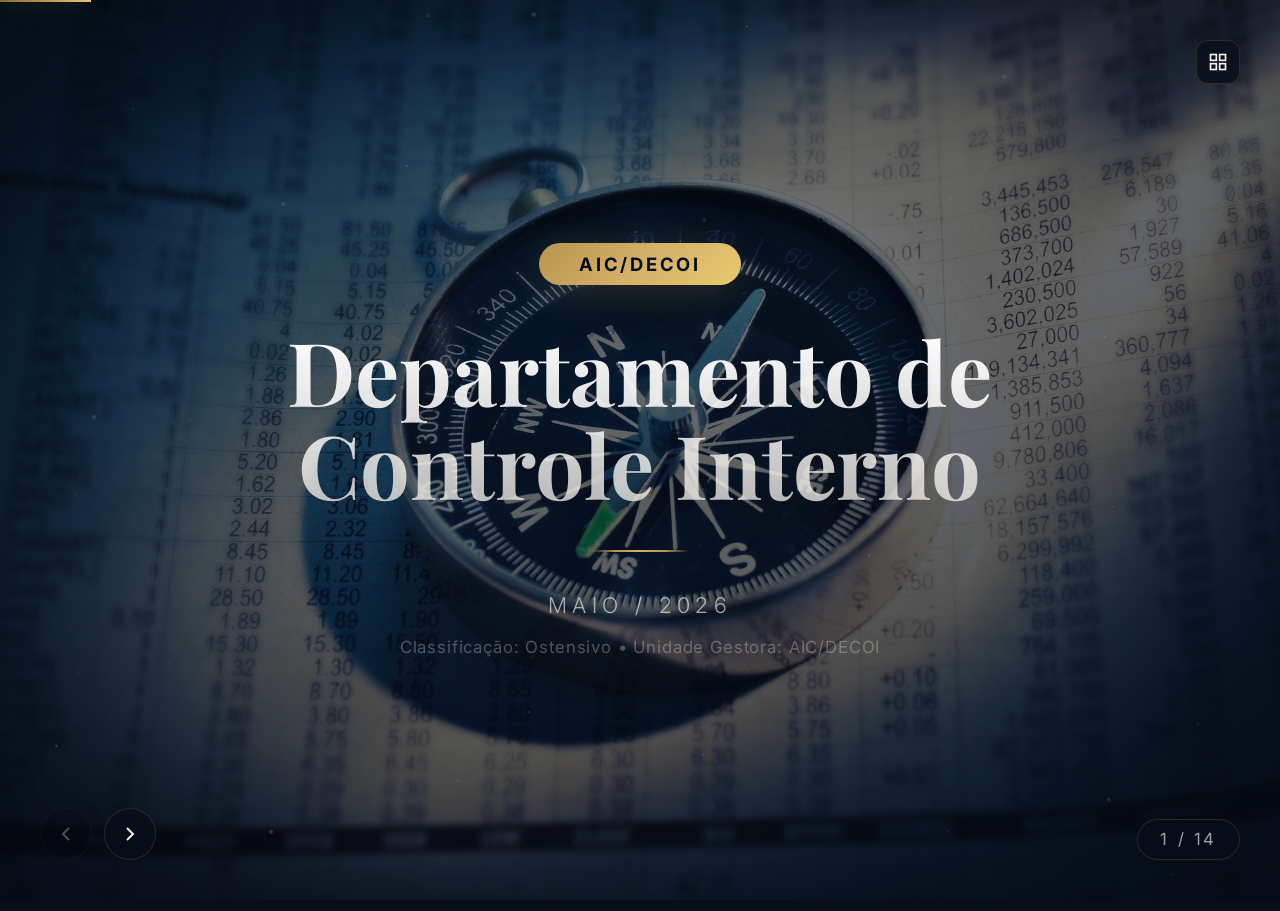
==== commit fa7785c0: "fix: UCON descrito como Unidade de Controle no slide Estrutura Co-Authored-By: Claude Fable 5 <norep" ====
--- a/index.html
+++ b/index.html
@@ -95,7 +95,7 @@
                                 <svg width="28" height="28" viewBox="0 0 24 24" fill="none" stroke="currentColor" stroke-width="1.5"><rect x="3" y="11" width="18" height="11" rx="2"/><path d="M7 11V7a5 5 0 0110 0v4"/><circle cx="12" cy="16" r="1"/></svg>
                             </div>
                             <h4>UCON</h4>
-                            <p>Controle</p>
+                            <p>Unidade de Controle</p>
                         </div>
                         <div class="org-card" data-delay="1000">
                             <div class="org-card__icon">
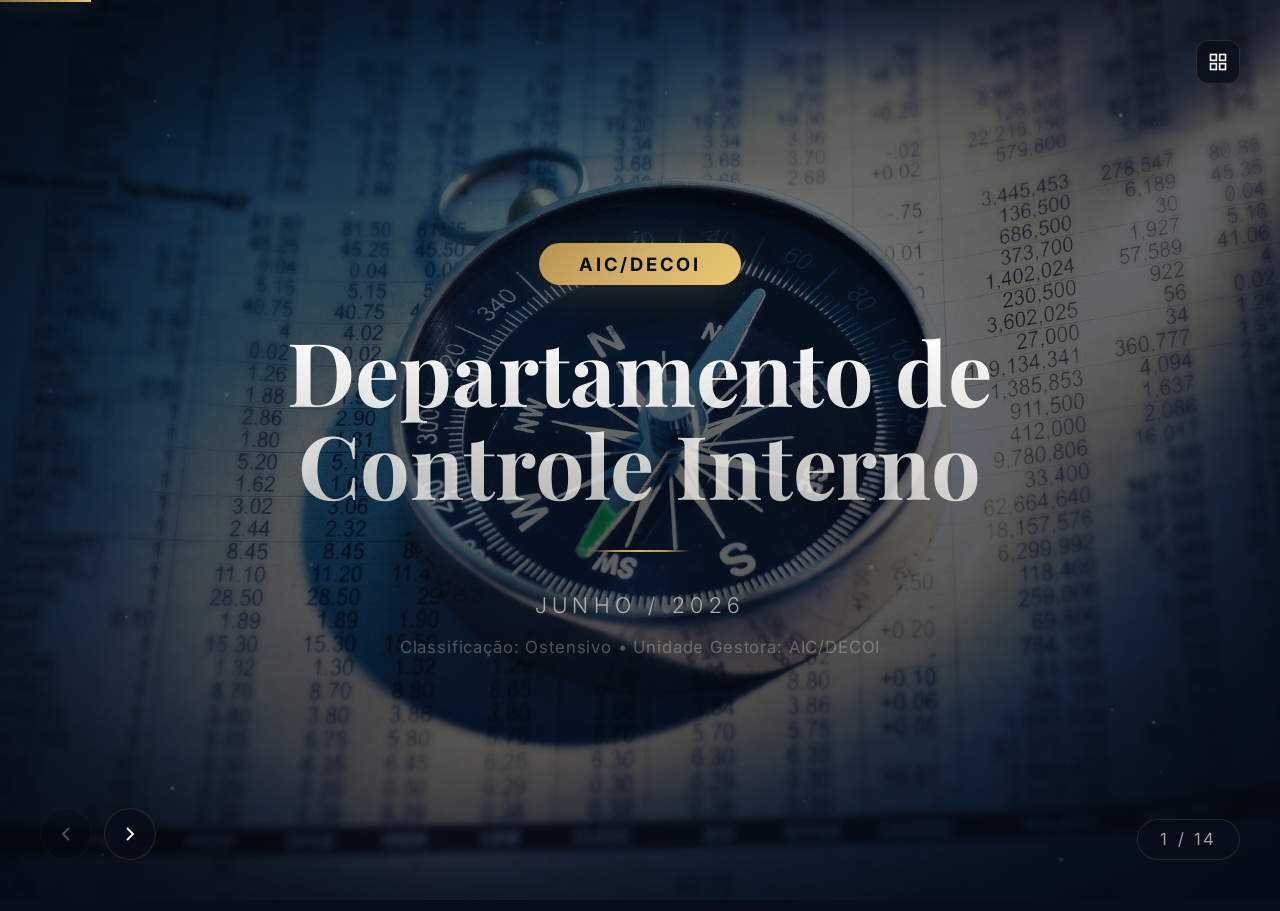
==== commit 36e78794: "fix: data do slide de titulo atualizada para Junho / 2026 Co-Authored-By: Claude Fable 5 <noreply@an" ====
--- a/index.html
+++ b/index.html
@@ -46,7 +46,7 @@
                     <div class="title-card__badge">AIC/DECOI</div>
                     <h1 class="title-card__heading">Departamento de<br>Controle Interno</h1>
                     <div class="title-card__divider"></div>
-                    <p class="title-card__date">Maio / 2026</p>
+                    <p class="title-card__date">Junho / 2026</p>
                     <p class="title-card__classification">Classificação: Ostensivo &bull; Unidade Gestora: AIC/DECOI</p>
                 </div>
             </div>
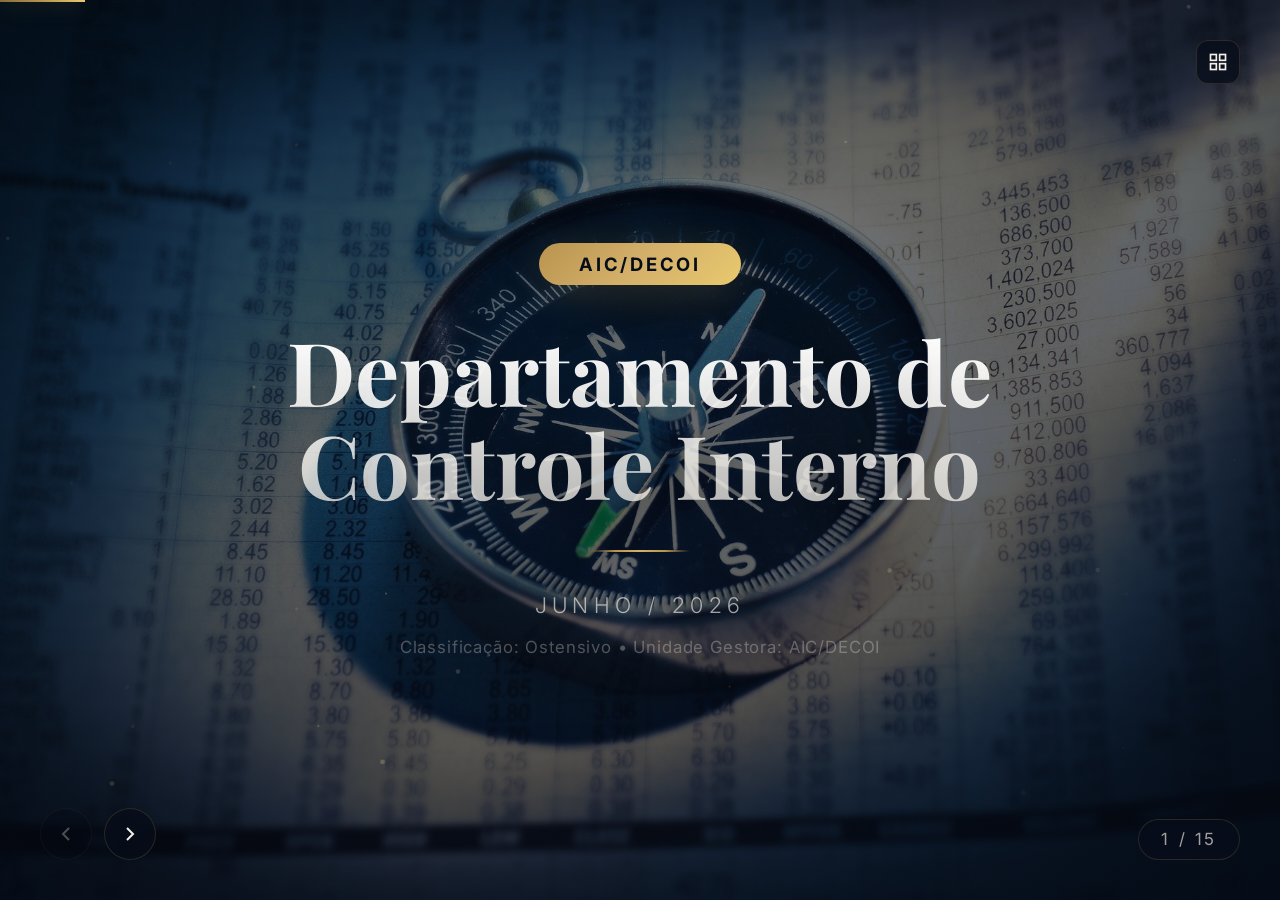
==== commit 5a2cf748: "feat: slide one-page de IA na Torre de Controle - Remove grupo Implementacao da Torre de Controle do" ====
--- a/index.html
+++ b/index.html
@@ -7,12 +7,12 @@
     <link rel="preconnect" href="https://fonts.googleapis.com">
     <link rel="preconnect" href="https://fonts.gstatic.com" crossorigin>
     <link href="https://fonts.googleapis.com/css2?family=Inter:wght@300;400;500;600;700;800;900&family=Playfair+Display:wght@400;600;700&display=swap" rel="stylesheet">
-    <link rel="stylesheet" href="styles.css?v=20260611c">
+    <link rel="stylesheet" href="styles.css?v=20260611d">
 </head>
 <body>
     <canvas id="gold-particles" aria-hidden="true"></canvas>
     <div id="progress-bar"></div>
-    <div id="slide-counter"><span id="current-slide">1</span> / <span id="total-slides">14</span></div>
+    <div id="slide-counter"><span id="current-slide">1</span> / <span id="total-slides">15</span></div>
 
     <nav id="nav-controls">
         <button id="btn-prev" aria-label="Slide anterior">
@@ -190,12 +190,6 @@
                         <div class="front-detail" data-delay="300">Relatório de Avaliação e Acompanhamento da efetividade da PLDFT (RAAE)</div>
                         <div class="front-detail" data-delay="400">Implementação da atividade de avaliação contínua da Qualidade da Informação prestada ao BCB</div>
                         <div class="front-detail" data-delay="500">Estruturando o Monitoramento dos CADOCs (Tempestividade e Qualidade)</div>
-                        <div class="front-group" data-delay="600">
-                            <h4 class="front-group__title">Implementação da Torre de Controle</h4>
-                            <div class="front-detail">Design de fluxos de automação de dados com apoio dos Cientistas de dados</div>
-                            <div class="front-detail">Fase piloto de monitoramento baseado em dados para identificação de situações atípicas</div>
-                            <div class="front-detail">Evolução para criação sistematizada de indicadores de efetividade da PLDFT</div>
-                        </div>
                     </div>
                     </div>
                     <aside class="slide5-torre-card" data-delay="100" aria-label="Torre de Controle">
@@ -259,8 +253,70 @@
             </div>
         </section>
 
-        <!-- Slide 6: GECONF -->
-        <section class="slide slide--fronts" data-slide="6">
+        <!-- Slide 6: Torre de Controle — Métodos de IA -->
+        <section class="slide slide--torre-ia" data-slide="6">
+            <div class="slide__bg">
+                <div class="slide__bg--gradient-mesh"></div>
+            </div>
+            <div class="slide__content slide__content--torre-ia">
+                <div class="torre-ia__header">
+                    <h2 class="slide__title">IA na Torre de Controle</h2>
+                    <p class="torre-ia__subtitle">Aprendizado de máquina profundo para identificação de situações atípicas — pilares <strong>Contábil</strong> e <strong>Financeiro</strong></p>
+                </div>
+                <div class="torre-ia__pipeline">
+                    <div class="torre-step" data-delay="100">
+                        <span class="torre-step__num">1</span>
+                        <div class="torre-step__icon">
+                            <svg width="34" height="34" viewBox="0 0 24 24" fill="none" stroke="currentColor" stroke-width="1.5"><path d="M3 4h18l-7 8v6l-4 2v-8L3 4z"/></svg>
+                        </div>
+                        <h3>Volume Extremo</h3>
+                        <p class="torre-step__highlight">20 milhões<span>de registros por janela</span></p>
+                        <p>A conferência manual é inviável: a priorização passa a ser matemática. É o fim da "agulha no palheiro".</p>
+                    </div>
+                    <div class="torre-step" data-delay="200">
+                        <span class="torre-step__num">2</span>
+                        <div class="torre-step__icon">
+                            <svg width="34" height="34" viewBox="0 0 24 24" fill="none" stroke="currentColor" stroke-width="1.5"><path d="M12 2l8 4.5v9L12 20l-8-4.5v-9L12 2z"/><path d="M12 2v9m0 0l8 4.5M12 11L4 15.5"/><circle cx="12" cy="11" r="1" fill="currentColor"/><circle cx="8" cy="7" r="1" fill="currentColor"/><circle cx="16" cy="14" r="1" fill="currentColor"/></svg>
+                        </div>
+                        <h3>Fundação Matemática</h3>
+                        <p class="torre-step__highlight">Embeddings<span>geometria de 10 dimensões</span></p>
+                        <p>Cada lançamento vira coordenadas em um espaço vetorial: comportamentos típicos formam "bairros densos" — e anomalias não têm onde se esconder.</p>
+                    </div>
+                    <div class="torre-step" data-delay="300">
+                        <span class="torre-step__num">3</span>
+                        <div class="torre-step__icon">
+                            <svg width="34" height="34" viewBox="0 0 24 24" fill="none" stroke="currentColor" stroke-width="1.5"><circle cx="12" cy="12" r="2.5"/><path d="M12 9.5V4M12 14.5V20M9.5 12H4M14.5 12H20M10.2 10.2L6.3 6.3M13.8 13.8l3.9 3.9M13.8 10.2l3.9-3.9M10.2 13.8l-3.9 3.9"/></svg>
+                        </div>
+                        <h3>Quórum de Algoritmos</h3>
+                        <p class="torre-step__highlight">15 lentes<span>especializadas em paralelo</span></p>
+                        <p>Famílias de algoritmos analisam por prismas diferentes. Só há alerta quando múltiplos métodos concordam — eliminando falsos positivos.</p>
+                    </div>
+                    <div class="torre-step" data-delay="400">
+                        <span class="torre-step__num">4</span>
+                        <div class="torre-step__icon">
+                            <svg width="34" height="34" viewBox="0 0 24 24" fill="none" stroke="currentColor" stroke-width="1.5"><path d="M21 11.5a8.38 8.38 0 01-9 8.4 8.5 8.5 0 01-3.4-.7L3 21l1.8-5.6a8.38 8.38 0 01-.8-3.9 8.5 8.5 0 018.5-8.5 8.38 8.38 0 018.5 8.5z"/><path d="M8 10h8M8 13.5h5"/></svg>
+                        </div>
+                        <h3>Explicabilidade</h3>
+                        <p class="torre-step__highlight">IA Generativa<span>a ponte para o analista</span></p>
+                        <p>Os sinais matemáticos são traduzidos em relatórios humanizados e auditáveis, explicando o porquê de cada alerta.</p>
+                    </div>
+                </div>
+                <div class="torre-ia__footer" data-delay="600">
+                    <span class="torre-ia__lenses-label">Prismas complementares</span>
+                    <div class="torre-ia__lenses">
+                        <span class="torre-ia__lens">Distância &amp; Centroides</span>
+                        <span class="torre-ia__lens">Densidade &amp; Vizinhança</span>
+                        <span class="torre-ia__lens">Isolamento</span>
+                        <span class="torre-ia__lens">Reconstrução Neural</span>
+                        <span class="torre-ia__lens">Consenso entre Famílias</span>
+                    </div>
+                    <p class="torre-ia__quote">"A matemática torna-se português claro"</p>
+                </div>
+            </div>
+        </section>
+
+        <!-- Slide 7: GECONF -->
+        <section class="slide slide--fronts" data-slide="7">
             <div class="slide__bg slide__bg--light">
                 <div class="slide__overlay slide__overlay--subtle"></div>
             </div>
@@ -298,8 +354,8 @@
             </div>
         </section>
 
-        <!-- Slide 7: GEDICE Iniciativas -->
-        <section class="slide slide--initiatives" data-slide="7">
+        <!-- Slide 8: GEDICE Iniciativas -->
+        <section class="slide slide--initiatives" data-slide="8">
             <div class="slide__bg slide__bg--light">
                 <div class="slide__overlay slide__overlay--subtle"></div>
             </div>
@@ -358,8 +414,8 @@
             </div>
         </section>
 
-        <!-- Slide 8: UCON -->
-        <section class="slide slide--fronts" data-slide="8">
+        <!-- Slide 9: UCON -->
+        <section class="slide slide--fronts" data-slide="9">
             <div class="slide__bg slide__bg--light">
                 <div class="slide__overlay slide__overlay--subtle"></div>
             </div>
@@ -397,8 +453,8 @@
             </div>
         </section>
 
-        <!-- Slide 9: Above the Wall -->
-        <section class="slide slide--atw" data-slide="9">
+        <!-- Slide 10: Above the Wall -->
+        <section class="slide slide--atw" data-slide="10">
             <div class="slide__bg">
                 <div class="slide__bg--gradient-mesh"></div>
             </div>
@@ -438,8 +494,8 @@
             </div>
         </section>
 
-        <!-- Slide 10: Organograma Interativo -->
-        <section class="slide slide--orgmap" data-slide="10">
+        <!-- Slide 11: Organograma Interativo -->
+        <section class="slide slide--orgmap" data-slide="11">
             <div class="slide__bg slide__bg--light">
                 <div class="slide__overlay slide__overlay--subtle"></div>
             </div>
@@ -451,8 +507,8 @@
             </div>
         </section>
 
-        <!-- Slide 11: GEMOD -->
-        <section class="slide slide--fronts" data-slide="11">
+        <!-- Slide 12: GEMOD -->
+        <section class="slide slide--fronts" data-slide="12">
             <div class="slide__bg slide__bg--light">
                 <div class="slide__overlay slide__overlay--subtle"></div>
             </div>
@@ -491,8 +547,8 @@
             </div>
         </section>
 
-        <!-- Slide 12: Norma.AI Destaque -->
-        <section class="slide slide--norma-ai" data-slide="12">
+        <!-- Slide 13: Norma.AI Destaque -->
+        <section class="slide slide--norma-ai" data-slide="13">
             <div class="slide__bg">
                 <div class="norma-ai__bg"></div>
                 <div class="norma-ai__grid"></div>
@@ -544,8 +600,8 @@
             </div>
         </section>
 
-        <!-- Slide 13: CNPJ Alfanumérico Destaque -->
-        <section class="slide slide--norma-ai slide--cnpj" data-slide="13">
+        <!-- Slide 14: CNPJ Alfanumérico Destaque -->
+        <section class="slide slide--norma-ai slide--cnpj" data-slide="14">
             <div class="slide__bg">
                 <div class="norma-ai__bg"></div>
                 <div class="norma-ai__grid"></div>
@@ -597,8 +653,8 @@
             </div>
         </section>
 
-        <!-- Slide 14: Encerramento -->
-        <section class="slide slide--closing" data-slide="14">
+        <!-- Slide 15: Encerramento -->
+        <section class="slide slide--closing" data-slide="15">
             <div class="slide__bg">
                 <img src="images/slide1_img0.jpg" alt="Background" class="slide__bg-img">
                 <div class="slide__overlay slide__overlay--dark"></div>
@@ -615,6 +671,6 @@
         </section>
     </main>
 
-    <script src="presentation.js?v=20260611c"></script>
+    <script src="presentation.js?v=20260611d"></script>
 </body>
 </html>
--- a/styles.css
+++ b/styles.css
@@ -2010,6 +2010,203 @@
     }
 }
 
+/* ── Torre de Controle: IA / Métodos de Atipicidade ─────────── */
+.slide__content--torre-ia {
+    max-width: 1340px;
+    width: min(94%, 1340px);
+    padding: 1.5rem 2rem;
+}
+
+.torre-ia__header {
+    text-align: center;
+    margin-bottom: 2rem;
+}
+
+.slide--torre-ia .slide__title {
+    margin-bottom: 0.7rem;
+}
+
+.torre-ia__subtitle {
+    font-size: 1.05rem;
+    color: var(--color-text-muted);
+    letter-spacing: 0.02em;
+}
+
+.torre-ia__subtitle strong {
+    color: var(--color-accent-light);
+    font-weight: 600;
+}
+
+.torre-ia__pipeline {
+    display: grid;
+    grid-template-columns: repeat(4, 1fr);
+    gap: 1.6rem;
+    margin-bottom: 1.8rem;
+}
+
+.torre-step {
+    position: relative;
+    background: var(--color-glass);
+    backdrop-filter: blur(16px);
+    border: 1px solid var(--color-glass-border);
+    border-radius: 18px;
+    padding: 1.6rem 1.4rem 1.4rem;
+    text-align: center;
+    box-shadow: var(--shadow-card);
+    transition: all 0.4s var(--transition-premium);
+}
+
+.torre-step:hover {
+    transform: translateY(-6px);
+    border-color: var(--color-glass-border-hover);
+    box-shadow: var(--shadow-gold);
+}
+
+.torre-step:not(:last-child)::after {
+    content: '\203A';
+    position: absolute;
+    top: 50%;
+    right: -1.25rem;
+    transform: translateY(-50%);
+    font-size: 1.9rem;
+    line-height: 1;
+    color: var(--color-accent);
+    opacity: 0.7;
+    pointer-events: none;
+}
+
+.torre-step__num {
+    position: absolute;
+    top: -14px;
+    left: 50%;
+    transform: translateX(-50%);
+    width: 30px;
+    height: 30px;
+    border-radius: 50%;
+    background: linear-gradient(135deg, var(--color-accent), var(--color-accent-light));
+    color: var(--color-primary);
+    display: flex;
+    align-items: center;
+    justify-content: center;
+    font-weight: 800;
+    font-size: 0.95rem;
+    box-shadow: var(--shadow-gold);
+}
+
+.torre-step__icon {
+    display: flex;
+    align-items: center;
+    justify-content: center;
+    color: var(--color-accent-light);
+    margin-bottom: 0.7rem;
+}
+
+.torre-step h3 {
+    font-family: var(--font-display);
+    font-size: 1.15rem;
+    font-weight: 600;
+    color: var(--color-text);
+    margin-bottom: 0.6rem;
+}
+
+.torre-step__highlight {
+    font-family: var(--font-display);
+    font-size: 1.5rem;
+    font-weight: 700;
+    line-height: 1.1;
+    background: linear-gradient(135deg, #ffffff 0%, var(--color-accent-light) 100%);
+    -webkit-background-clip: text;
+    -webkit-text-fill-color: transparent;
+    background-clip: text;
+    margin-bottom: 0.7rem;
+}
+
+.torre-step__highlight span {
+    display: block;
+    font-family: var(--font-primary);
+    font-size: 0.72rem;
+    font-weight: 500;
+    letter-spacing: 0.12em;
+    text-transform: uppercase;
+    -webkit-text-fill-color: rgba(184, 148, 79, 0.85);
+    margin-top: 0.25rem;
+}
+
+.torre-step > p:last-child {
+    font-size: 0.92rem;
+    line-height: 1.6;
+    color: var(--color-text-muted);
+}
+
+.torre-ia__footer {
+    display: flex;
+    align-items: center;
+    justify-content: center;
+    flex-wrap: wrap;
+    gap: 0.8rem 1.2rem;
+    padding: 1rem 1.4rem;
+    border: 1px solid var(--color-glass-border);
+    border-radius: 2rem;
+    background: rgba(7, 13, 26, 0.35);
+    backdrop-filter: blur(12px);
+}
+
+.torre-ia__lenses-label {
+    font-size: 0.75rem;
+    font-weight: 600;
+    letter-spacing: 0.16em;
+    text-transform: uppercase;
+    color: var(--color-accent);
+}
+
+.torre-ia__lenses {
+    display: flex;
+    flex-wrap: wrap;
+    gap: 0.5rem;
+    justify-content: center;
+}
+
+.torre-ia__lens {
+    padding: 0.32rem 0.95rem;
+    border-radius: 2rem;
+    border: 1px solid rgba(184, 148, 79, 0.35);
+    background: rgba(184, 148, 79, 0.08);
+    color: var(--color-accent-light);
+    font-size: 0.82rem;
+    font-weight: 500;
+    letter-spacing: 0.02em;
+    transition: all 0.3s var(--transition-premium);
+}
+
+.torre-ia__lens:hover {
+    background: linear-gradient(135deg, var(--color-accent), var(--color-accent-light));
+    color: var(--color-primary);
+    transform: translateY(-2px);
+}
+
+.torre-ia__quote {
+    font-family: var(--font-display);
+    font-style: italic;
+    font-size: 0.98rem;
+    color: var(--color-text-muted);
+}
+
+@media (max-width: 1100px) {
+    .torre-ia__pipeline {
+        grid-template-columns: repeat(2, 1fr);
+    }
+
+    .torre-step:not(:last-child)::after {
+        display: none;
+    }
+}
+
+@media (max-width: 600px) {
+    .torre-ia__pipeline {
+        grid-template-columns: 1fr;
+    }
+}
+
 /* ── Kinetic Typography (títulos palavra a palavra) ─────────── */
 .slide__title .kw {
     display: inline-block;
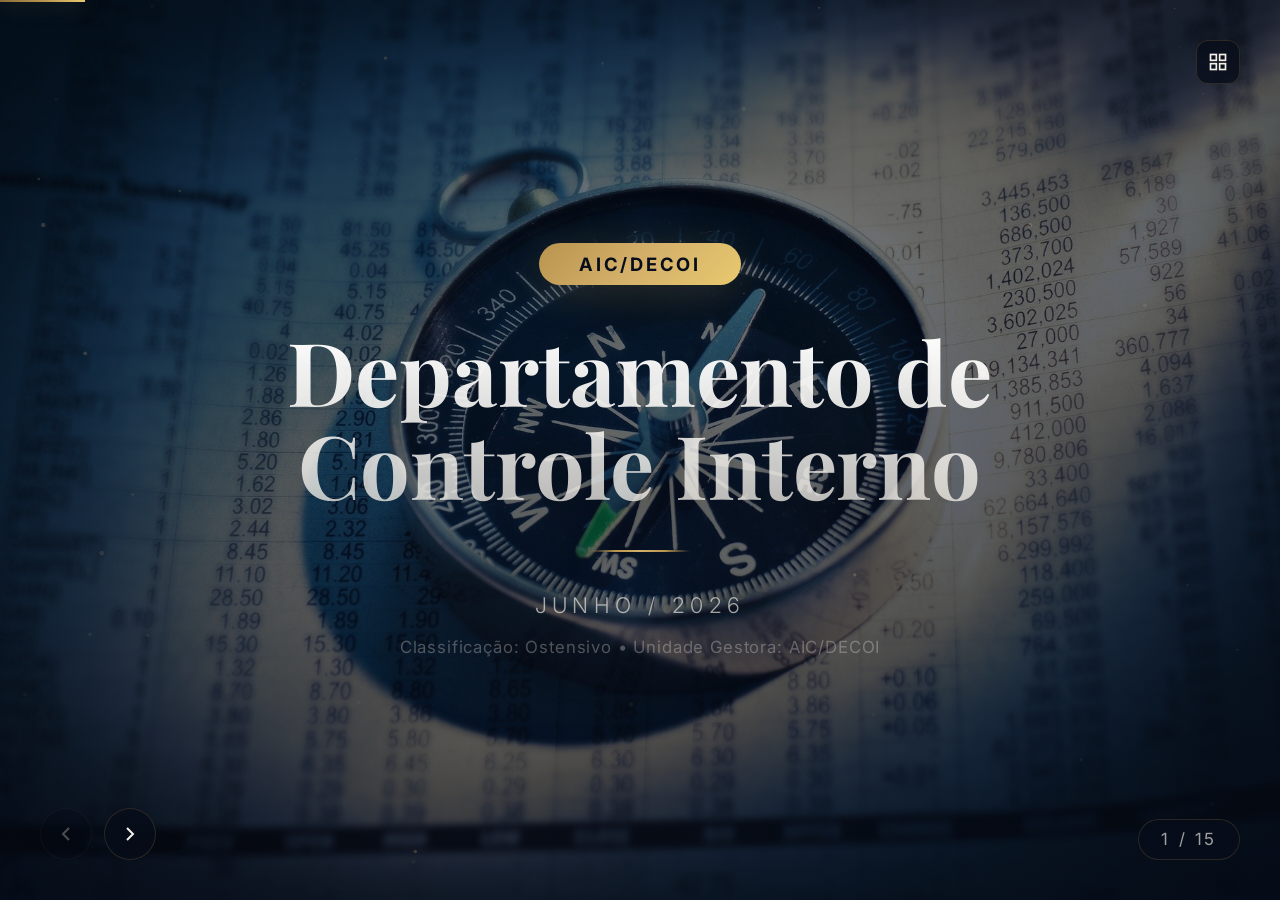
==== commit ab65868d: "feat: slide IA da Torre de Controle, ajustes Above the Wall e organograma (Pontos de Atencao em amar" ====
--- a/index.html
+++ b/index.html
@@ -7,7 +7,7 @@
     <link rel="preconnect" href="https://fonts.googleapis.com">
     <link rel="preconnect" href="https://fonts.gstatic.com" crossorigin>
     <link href="https://fonts.googleapis.com/css2?family=Inter:wght@300;400;500;600;700;800;900&family=Playfair+Display:wght@400;600;700&display=swap" rel="stylesheet">
-    <link rel="stylesheet" href="styles.css?v=20260611d">
+    <link rel="stylesheet" href="styles.css?v=20260611i">
 </head>
 <body>
     <canvas id="gold-particles" aria-hidden="true"></canvas>
@@ -270,8 +270,8 @@
                             <svg width="34" height="34" viewBox="0 0 24 24" fill="none" stroke="currentColor" stroke-width="1.5"><path d="M3 4h18l-7 8v6l-4 2v-8L3 4z"/></svg>
                         </div>
                         <h3>Volume Extremo</h3>
-                        <p class="torre-step__highlight">20 milhões<span>de registros por janela</span></p>
-                        <p>A conferência manual é inviável: a priorização passa a ser matemática. É o fim da "agulha no palheiro".</p>
+                        <p class="torre-step__highlight">2-3 milhões<span>de registros por janela</span></p>
+                        <p>A conferência manual é inviável: a priorização passa a ser matemática. O clássico problema da "agulha no palheiro".</p>
                     </div>
                     <div class="torre-step" data-delay="200">
                         <span class="torre-step__num">2</span>
@@ -279,38 +279,28 @@
                             <svg width="34" height="34" viewBox="0 0 24 24" fill="none" stroke="currentColor" stroke-width="1.5"><path d="M12 2l8 4.5v9L12 20l-8-4.5v-9L12 2z"/><path d="M12 2v9m0 0l8 4.5M12 11L4 15.5"/><circle cx="12" cy="11" r="1" fill="currentColor"/><circle cx="8" cy="7" r="1" fill="currentColor"/><circle cx="16" cy="14" r="1" fill="currentColor"/></svg>
                         </div>
                         <h3>Fundação Matemática</h3>
-                        <p class="torre-step__highlight">Embeddings<span>geometria de 10 dimensões</span></p>
-                        <p>Cada lançamento vira coordenadas em um espaço vetorial: comportamentos típicos formam "bairros densos" — e anomalias não têm onde se esconder.</p>
+                        <p class="torre-step__highlight">Machine Learning<span>geometria de 10 dimensões</span></p>
+                        <p>Cada modelo desenvolvido analisa os dados por prismas diferentes — consenso de modelos reduz a taxa de falsos positivos.</p>
                     </div>
                     <div class="torre-step" data-delay="300">
                         <span class="torre-step__num">3</span>
                         <div class="torre-step__icon">
-                            <svg width="34" height="34" viewBox="0 0 24 24" fill="none" stroke="currentColor" stroke-width="1.5"><circle cx="12" cy="12" r="2.5"/><path d="M12 9.5V4M12 14.5V20M9.5 12H4M14.5 12H20M10.2 10.2L6.3 6.3M13.8 13.8l3.9 3.9M13.8 10.2l3.9-3.9M10.2 13.8l-3.9 3.9"/></svg>
-                        </div>
-                        <h3>Quórum de Algoritmos</h3>
-                        <p class="torre-step__highlight">15 lentes<span>especializadas em paralelo</span></p>
-                        <p>Famílias de algoritmos analisam por prismas diferentes. Só há alerta quando múltiplos métodos concordam — eliminando falsos positivos.</p>
-                    </div>
-                    <div class="torre-step" data-delay="400">
-                        <span class="torre-step__num">4</span>
-                        <div class="torre-step__icon">
                             <svg width="34" height="34" viewBox="0 0 24 24" fill="none" stroke="currentColor" stroke-width="1.5"><path d="M21 11.5a8.38 8.38 0 01-9 8.4 8.5 8.5 0 01-3.4-.7L3 21l1.8-5.6a8.38 8.38 0 01-.8-3.9 8.5 8.5 0 018.5-8.5 8.38 8.38 0 018.5 8.5z"/><path d="M8 10h8M8 13.5h5"/></svg>
                         </div>
                         <h3>Explicabilidade</h3>
                         <p class="torre-step__highlight">IA Generativa<span>a ponte para o analista</span></p>
-                        <p>Os sinais matemáticos são traduzidos em relatórios humanizados e auditáveis, explicando o porquê de cada alerta.</p>
-                    </div>
-                </div>
-                <div class="torre-ia__footer" data-delay="600">
+                        <p>Os sinais matemáticos são traduzidos em relatórios humanizados e auditáveis, explicando o porquê de cada alerta. Responsáveis pelas atividades são questionados quanto a potencial atipicidade.</p>
+                    </div>
+                </div>
+                <div class="torre-ia__footer" data-delay="500">
                     <span class="torre-ia__lenses-label">Prismas complementares</span>
                     <div class="torre-ia__lenses">
-                        <span class="torre-ia__lens">Distância &amp; Centroides</span>
+                        <span class="torre-ia__lens">Distância &amp; Geometria</span>
                         <span class="torre-ia__lens">Densidade &amp; Vizinhança</span>
                         <span class="torre-ia__lens">Isolamento</span>
                         <span class="torre-ia__lens">Reconstrução Neural</span>
-                        <span class="torre-ia__lens">Consenso entre Famílias</span>
-                    </div>
-                    <p class="torre-ia__quote">"A matemática torna-se português claro"</p>
+                        <span class="torre-ia__lens">Quebra de Comportamentos</span>
+                    </div>
                 </div>
             </div>
         </section>
@@ -465,7 +455,7 @@
                         <span class="atw-concept__num">1</span>
                         <div>
                             <h3>Diretoria Executiva</h3>
-                            <p>A Diretoria Executiva do BNDES, sendo considerada <em>"Above the Wall"</em>, tem acesso a todas as informações, inclusive MNPI, não se aplicando a ela as barreiras de informação (conforme ROD 09/08/2023).</p>
+                            <p>A Diretoria Executiva do BNDES, atuando como <em>"Above the Wall"</em>, tem acesso a todas as informações, inclusive MNPI, não se aplicando a ela as barreiras de informação.</p>
                         </div>
                     </div>
                     <div class="atw-concept" data-delay="400">
@@ -476,21 +466,22 @@
                         </div>
                     </div>
                 </div>
-                <h3 class="atw-measures-title" data-delay="500">Tratamento — atuação da Unidade de Controle <span>(Nota da AJI)</span></h3>
+                <h3 class="atw-measures-title" data-delay="500">Atuação da Unidade de Controle</h3>
                 <div class="atw-measures">
                     <div class="atw-measure" data-delay="600">
                         <h4>Ciência</h4>
                         <p>Assegurar que os membros na posição de <em>"Above the Wall"</em> estejam cientes das vedações, deveres e responsabilidades relacionadas ao acesso à Informação Privilegiada.</p>
                     </div>
                     <div class="atw-measure" data-delay="700">
-                        <h4>Publicação de Informações Privilegiadas</h4>
-                        <p>Recomenda-se que operações envolvendo valores mobiliários e informações privilegiadas sejam realizadas apenas após a publicação das mesmas, para evitar a presunção de uso indevido conforme Resolução CVM Nº 44/2021.</p>
+                        <h4>Monitoramento de Colegiados</h4>
+                        <p>Apoiar o tomador de decisão para que operações envolvendo valores mobiliários e informações privilegiadas sejam realizadas apenas após a publicação das mesmas, para evitar a presunção de uso indevido conforme Resolução CVM Nº 44/2021.</p>
                     </div>
                     <div class="atw-measure" data-delay="800">
-                        <h4>Lista de Negociação Restrita</h4>
-                        <p>Sugere-se o uso da Lista de Negociação Restrita. Havendo justificativa para negociação de ativos listados antes da divulgação das MNPI, a Unidade Organizacional deve fundamentar a excepcionalização e consultar a Unidade de Controle.</p>
-                    </div>
-                </div>
+                        <h4>Gestão da Lista de Negociação Restrita</h4>
+                        <p>Bloqueio de negociações de valores mobiliários, quando necessário, para assegurar o cumprimento da Lei e das políticas internas.</p>
+                    </div>
+                </div>
+                <p class="atw-footnote" data-delay="900">MNPI — <em>Material Non Public Information</em> (informação material e não pública)</p>
             </div>
         </section>
 
@@ -501,9 +492,10 @@
             </div>
             <div class="slide__content slide__content--orgmap">
                 <h2 class="slide__title slide__title--dark">Organograma — Papéis Institucionais e Potenciais Conflitos</h2>
-                <p class="orgmap-hint">Clique em um papel na legenda para destacar as unidades correspondentes &bull; ative <strong>Potenciais conflitos</strong> para ver diretorias com papéis distintos</p>
+                <p class="orgmap-hint">Clique em um papel na legenda para destacar as unidades correspondentes &bull; ative <strong>Pontos de Atenção</strong> para ver diretorias com papéis distintos</p>
                 <div id="orgmap-root" class="orgmap-root"></div>
-                <p class="orgmap-note">Unidades com papéis (cores) distintos não deveriam pertencer à mesma diretoria — são temas de atenção para potenciais conflitos. *Camadas de controle incluem unidades da 2ª linha, <em>backoffice</em> e apoio jurídico.</p>
+                <p class="orgmap-note">Deve haver especial atenção à concentração de Unidades com papéis (cores) distintos em uma mesma diretoria — são temas de atenção para potenciais conflitos.</p>
+                <p class="orgmap-note orgmap-note--asterisk">*Camadas de controle incluem unidades da 2ª linha, <em>backoffice</em> e apoio jurídico.</p>
             </div>
         </section>
 
@@ -665,12 +657,12 @@
                     <div class="closing-card__divider"></div>
                     <p class="closing-card__dept">Departamento de Controle Interno</p>
                     <p class="closing-card__unit">AIC/DECOI</p>
-                    <p class="closing-card__date">Maio / 2026</p>
+                    <p class="closing-card__date">Junho / 2026</p>
                 </div>
             </div>
         </section>
     </main>
 
-    <script src="presentation.js?v=20260611d"></script>
+    <script src="presentation.js?v=20260611j"></script>
 </body>
 </html>
--- a/styles.css
+++ b/styles.css
@@ -220,12 +220,10 @@
     opacity: 0;
     visibility: hidden;
     transform: translateX(90px) rotateY(-5deg) scale(0.95);
-    filter: blur(10px);
     transition: opacity var(--slide-duration) var(--transition-cinema),
                 transform var(--slide-duration) var(--transition-cinema),
                 filter var(--slide-duration) var(--transition-cinema),
                 visibility var(--slide-duration);
-    will-change: transform, opacity, filter;
 }
 
 .slide.active {
@@ -1746,6 +1744,19 @@
     color: var(--color-text-muted);
 }
 
+.atw-footnote {
+    margin-top: 1.3rem;
+    text-align: center;
+    font-size: 0.82rem;
+    color: rgba(244, 240, 232, 0.45);
+    letter-spacing: 0.02em;
+}
+
+.atw-footnote em {
+    font-style: italic;
+    color: rgba(184, 148, 79, 0.7);
+}
+
 @media (max-width: 900px) {
     .atw-concepts,
     .atw-measures {
@@ -1774,7 +1785,7 @@
 }
 
 .orgmap-hint strong {
-    color: #b03a30;
+    color: #b8860b;
 }
 
 .orgmap-legend {
@@ -1813,14 +1824,14 @@
 }
 
 .orgmap-legend__item--conflict {
-    border-color: rgba(226, 58, 46, 0.45);
-    color: #b03a30;
+    border-color: rgba(224, 168, 46, 0.6);
+    color: #b8860b;
 }
 
 .orgmap-legend__item--conflict.active {
-    background: #b03a30;
-    border-color: #b03a30;
-    color: #ffffff;
+    background: #e6b22e;
+    border-color: #e6b22e;
+    color: var(--color-text-dark);
 }
 
 .orgmap-swatch {
@@ -1958,8 +1969,8 @@
 }
 
 .orgmap-root.show-conflicts .orgmap-dir[data-conflict="true"] {
-    border-color: rgba(226, 58, 46, 0.7);
-    box-shadow: 0 0 0 2px rgba(226, 58, 46, 0.4), 0 12px 32px rgba(226, 58, 46, 0.18);
+    border-color: rgba(224, 168, 46, 0.85);
+    box-shadow: 0 0 0 2px rgba(224, 168, 46, 0.5), 0 12px 32px rgba(224, 168, 46, 0.22);
     animation: orgmapConflictPulse 1.8s ease-in-out infinite;
 }
 
@@ -1972,9 +1983,9 @@
     margin-top: 0.35rem;
     padding: 0.35rem 0.4rem;
     border-radius: 6px;
-    background: rgba(226, 58, 46, 0.1);
-    border: 1px solid rgba(226, 58, 46, 0.3);
-    color: #b03a30;
+    background: rgba(224, 168, 46, 0.14);
+    border: 1px solid rgba(224, 168, 46, 0.45);
+    color: #9a6f08;
     font-size: 0.56rem;
     font-weight: 700;
     line-height: 1.3;
@@ -1993,9 +2004,15 @@
     line-height: 1.5;
 }
 
+.orgmap-note--asterisk {
+    margin-top: 0.3rem;
+    font-size: 0.72rem;
+    color: rgba(15, 29, 56, 0.45);
+}
+
 @keyframes orgmapConflictPulse {
-    0%, 100% { box-shadow: 0 0 0 2px rgba(226, 58, 46, 0.4), 0 12px 32px rgba(226, 58, 46, 0.18); }
-    50% { box-shadow: 0 0 0 4px rgba(226, 58, 46, 0.25), 0 12px 40px rgba(226, 58, 46, 0.3); }
+    0%, 100% { box-shadow: 0 0 0 2px rgba(224, 168, 46, 0.5), 0 12px 32px rgba(224, 168, 46, 0.22); }
+    50% { box-shadow: 0 0 0 4px rgba(224, 168, 46, 0.32), 0 12px 40px rgba(224, 168, 46, 0.36); }
 }
 
 @media (max-width: 1100px) {
@@ -2039,8 +2056,8 @@
 
 .torre-ia__pipeline {
     display: grid;
-    grid-template-columns: repeat(4, 1fr);
-    gap: 1.6rem;
+    grid-template-columns: repeat(3, 1fr);
+    gap: 1.8rem;
     margin-bottom: 1.8rem;
 }
 
@@ -2184,18 +2201,15 @@
     transform: translateY(-2px);
 }
 
-.torre-ia__quote {
-    font-family: var(--font-display);
-    font-style: italic;
-    font-size: 0.98rem;
-    color: var(--color-text-muted);
-}
-
 @media (max-width: 1100px) {
     .torre-ia__pipeline {
         grid-template-columns: repeat(2, 1fr);
     }
 
+    .torre-step:last-child {
+        grid-column: span 2;
+    }
+
     .torre-step:not(:last-child)::after {
         display: none;
     }
@@ -2204,6 +2218,10 @@
 @media (max-width: 600px) {
     .torre-ia__pipeline {
         grid-template-columns: 1fr;
+    }
+
+    .torre-step:last-child {
+        grid-column: auto;
     }
 }
 
@@ -2333,21 +2351,7 @@
     animation: fadeInUp 0.6s var(--transition-cinema) 0.3s both;
 }
 
-/* ── Organograma: spotlight no modo conflitos ───────────────── */
-.orgmap-veil {
-    position: fixed;
-    inset: -5%;
-    background: radial-gradient(ellipse at 50% 45%, rgba(7, 13, 26, 0.5) 0%, rgba(7, 13, 26, 0.72) 100%);
-    opacity: 0;
-    pointer-events: none;
-    transition: opacity 0.7s var(--transition-cinema);
-    z-index: 4;
-}
-
-.orgmap-root.show-conflicts .orgmap-veil {
-    opacity: 1;
-}
-
+/* ── Organograma: realce no modo Pontos de Atenção ──────────── */
 .orgmap-legend {
     position: relative;
     z-index: 6;
@@ -2355,6 +2359,71 @@
 
 .orgmap-root.show-conflicts .orgmap-dir[data-conflict="true"] {
     z-index: 6;
+}
+
+/* ── Telas baixas: compacta slides densos (ATW, GEMOD) ──────── */
+@media (max-height: 780px) {
+    .slide__title {
+        font-size: clamp(1.8rem, 3.2vw, 2.5rem);
+        margin-bottom: 1.2rem;
+    }
+
+    .slide--atw .slide__title {
+        margin-bottom: 1.4rem;
+    }
+
+    .atw-concepts {
+        gap: 1rem;
+        margin-bottom: 1.4rem;
+    }
+
+    .atw-concept {
+        padding: 1.1rem 1.3rem;
+    }
+
+    .atw-concept p {
+        font-size: 0.95rem;
+        line-height: 1.55;
+    }
+
+    .atw-measures-title {
+        margin-bottom: 0.8rem;
+    }
+
+    .atw-measure {
+        padding: 1.1rem 1.2rem;
+    }
+
+    .atw-measure p {
+        font-size: 0.88rem;
+        line-height: 1.55;
+    }
+
+    .front-item {
+        padding: 0.6rem 1rem;
+        font-size: 1rem;
+        margin-bottom: 0.25rem;
+    }
+
+    .front-detail {
+        padding: 0.55rem 1rem;
+        font-size: 0.96rem;
+        line-height: 1.5;
+        margin-bottom: 0.35rem;
+    }
+
+    .torre-step {
+        padding: 1.3rem 1.1rem 1.1rem;
+    }
+
+    .torre-step > p:last-child {
+        font-size: 0.86rem;
+        line-height: 1.5;
+    }
+
+    .torre-ia__header {
+        margin-bottom: 1.4rem;
+    }
 }
 
 /* ── Acessibilidade: movimento reduzido ─────────────────────── */
